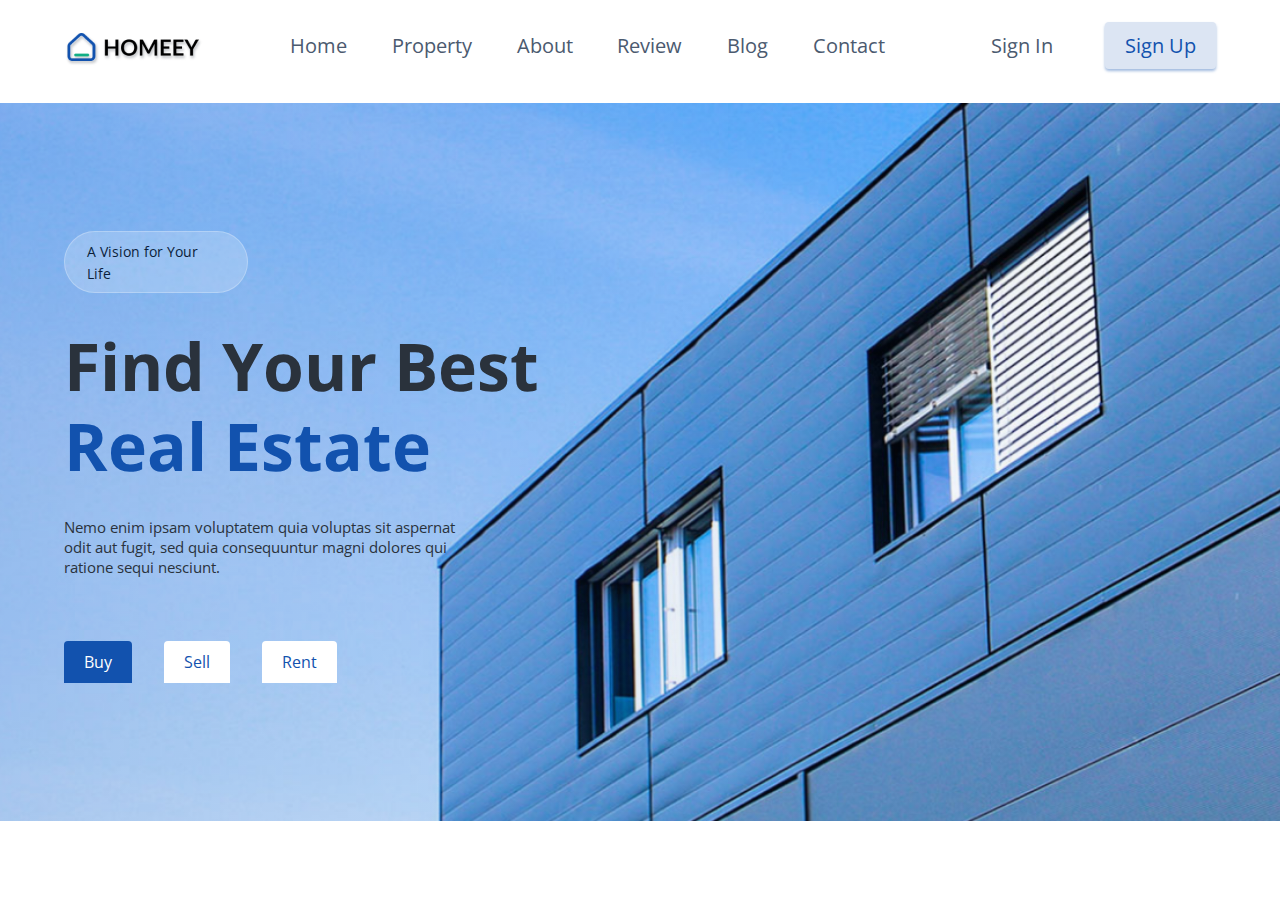
==== index.html @ aa5e8a7c "nwe" ====
<!DOCTYPE html>
<html lang="en">

<head>
    <meta charset="UTF-8" />
    <meta http-equiv="X-UA-Compatible" content="IE=edge" />
    <meta name="viewport" content="width=device-width, initial-scale=1.0" />
    <link rel="stylesheet" href="style.css" />
    <link rel="stylesheet" href="https://cdnjs.cloudflare.com/ajax/libs/font-awesome/6.4.0/css/all.min.css" integrity="sha512-iecdLmaskl7CVkqkXNQ/ZH/XLlvWZOJyj7Yy7tcenmpD1ypASozpmT/E0iPtmFIB46ZmdtAc9eNBvH0H/ZpiBw==" crossorigin="anonymous" referrerpolicy="no-referrer"
    />
    <title>Homeey - Real Estate</title>
</head>

<body>
    <header>
        <nav class="main-nav">
            <div class="logo">
                <img src="/images/Homeey-logo.png" alt="homeey-logo" />
            </div>
            <div class="nav-links">
                <ul>
                    <li>
                        <a href="/">Home</a>
                    </li>
                    <li>
                        <a href="#Property">Property</a>
                    </li>
                    <li>
                        <a href="#About">About</a>
                    </li>
                    <li>
                        <a href="#Review">Review</a>
                    </li>
                    <li>
                        <a href="#Blog">Blog</a>
                    </li>
                    <li>
                        <a href="#Contact">Contact</a>
                    </li>
                </ul>
            </div>

            <div class="auth">
                <div class="signin">
                    <a href="#signin">Sign In</a>
                </div>
                <div class="signup">
                    <a href="#signup">Sign Up</a>
                </div>
            </div>

            <div class="navToggle">
                <i class="fa-solid fa-bars"></i>
            </div>
            <div class="navClose">
                <i class="fa-solid fa-x"></i>
            </div>
        </nav>
    </header>
    <section class="hero">
        <div class="hero-main">
            <div class="hero-content">
                <div class="hero-heading">
                    <span>A Vision for Your Life</span>
                </div>
                <div class="hero-text">
                    <span class="text1">Find Your Best</span><br />
                    <span class="text2">Real Estate</span>
                </div>
                <p class="hero-sub">
                    Nemo enim ipsam voluptatem quia voluptas sit aspernat odit aut fugit, sed quia consequuntur magni dolores qui ratione sequi nesciunt.
                </p>
            </div>
            <div class="Btn">
                <div class="btn1"><a href="">Buy</a></div>
                <div class="btn2"><a href="">Sell</a></div>
                <div class="btn3"><a href="">Rent</a></div>
            </div>

    </section>
</body>

</html>
---- style.css ----
@import url('https://fonts.googleapis.com/css2?family=Open+Sans:ital,wght@0,300;0,400;0,500;0,600;0,700;0,800;1,300;1,400;1,600;1,700;1,800&display=swap');
* {
    padding: 0;
    margin: 0;
    box-sizing: border-box;
}

body {
    font-family: 'Open Sans', sans-serif;
}

header {
    padding: 2rem;
}

.logo {
    display: block;
    cursor: pointer;
}

nav {
    display: flex;
    justify-content: space-around;
}

ul {
    display: flex;
}

ul li {
    list-style: none;
    padding: 0 1.4rem;
}

ul li a {
    text-decoration: none;
    color: #4b5a6f;
    font-size: 20px;
    font-style: normal;
    font-weight: 400;
    line-height: normal;
    position: relative;
    padding-bottom: 10px;
}

ul li a,
ul li a:after {
    transition: all 0.5s;
}

ul li a::after {
    position: absolute;
    bottom: 0;
    left: 0;
    right: 0;
    margin: auto;
    width: 0%;
    content: '.';
    color: transparent;
    background: #1252ae;
    height: 1px;
}

ul li a:hover::after {
    width: 100%;
}

.auth {
    display: flex;
    gap: 2rem;
}

.auth .signin>a,
.signup>a {
    text-decoration: none;
    font-size: 20px;
    font-style: normal;
    font-weight: 400;
    line-height: normal;
    padding: 10px 20px;
}

.auth .signin>a {
    color: #4b5a6f;
}

.auth .signup>a,
.signin>a:hover {
    color: #1252ae;
    border-radius: 4px;
    background: rgba(18, 82, 174, 0.15);
    box-shadow: 0px 2px 3px 0px rgba(18, 82, 174, 0.4);
}

.auth .signup>a:hover,
.signin>a:hover {
    font-weight: 500;
    transition: 0.3s ease-out;
}

.navToggle,
.navClose {
    color: #1252ae;
    font-size: 2rem;
    display: none;
    cursor: pointer;
}

.navClose {
    display: none;
}


/* Responsive Navbar */

@media (max-width: 992px) {
    .nav-links,
    .auth {
        display: none;
    }
    .navToggle {
        display: block;
    }
    header {
        justify-content: space-between;
    }
}


/* hero section  */

.hero {
    background: linear-gradient( 90deg, rgba(18, 82, 174, 0.2) 0%, rgba(18, 82, 174, 0) 100%), url('/images//hero-bg-img.png');
    background-position: center;
    background-size: cover;
    height: 718px;
    position: relative;
    padding: 6rem 4rem;
}

.hero .hero-content {
    width: 50%;
}

.hero-heading {
    border-radius: 50px;
    border: 1px solid rgba(255, 255, 255, 0.25);
    background: rgba(255, 255, 255, 0.2);
    padding: 0.5rem 1.4rem;
    margin: 2rem 0;
    width: 184px;
}

.hero-heading>span {
    color: #0b1e3b;
    text-align: center;
    font-size: 14px;
    font-weight: 400;
}

.hero-text {
    display: block;
    margin: 2rem auto;
}

.hero-text .text1 {
    color: #2a323c;
    text-shadow: 2px 3px 4px 0px rgba(10, 25, 48, 0.28);
    font-size: 66px;
    font-weight: 700;
    line-height: 80px;
}

.hero-text .text2 {
    color: #1252ae;
    text-shadow: 2px 3px 4px 0px rgba(10, 25, 48, 0.28);
    font-size: 66px;
    font-weight: 700;
    line-height: 80px;
}

.hero-content .hero-sub {
    width: 400px;
    color: #2a323c;
    font-size: 15px;
    font-weight: 400;
    margin-bottom: 4rem;
}

.Btn {
    display: flex;
    flex-wrap: wrap;
    gap: 2rem;
    margin: 2rem 0;
}

.Btn .btn1,
.btn2,
.btn3 {
    border: none;
    outline: none;
    border-radius: 4px 4px 0px 0px;
    align-items: center;
    padding: 10px 20px;
}

.Btn a {
    text-decoration: none;
}

.Btn .btn1 {
    background-color: #1252ae;
}

.Btn .btn1 a {
    color: #fff;
}

.Btn .btn2,
.btn3 {
    background-color: #fff;
}

.Btn .btn2 a,
.btn3 a {
    color: #1252ae;
}
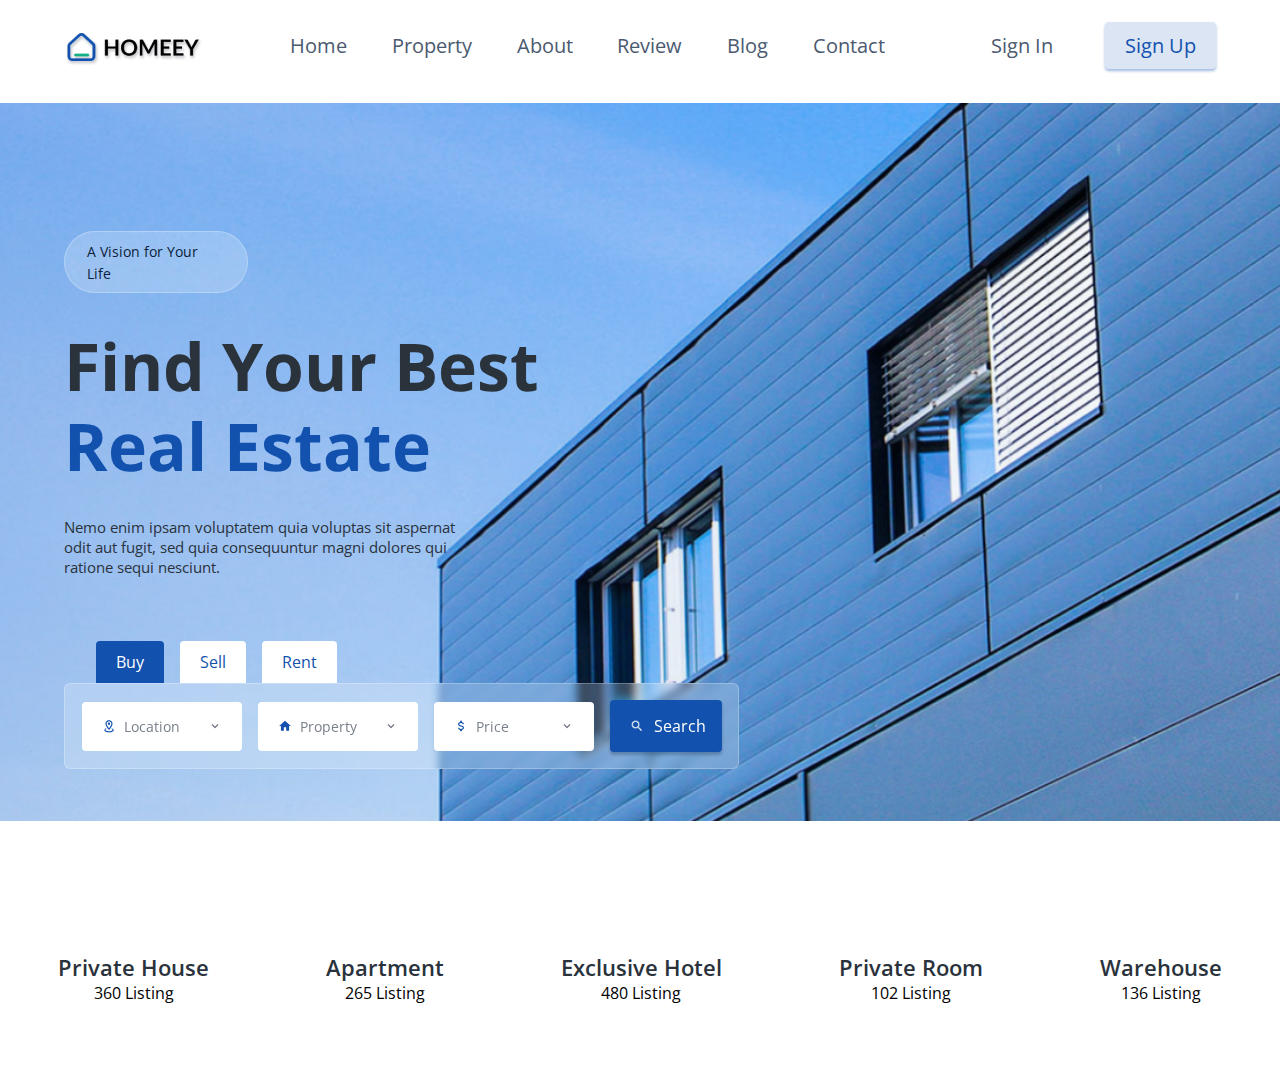
==== commit b81516ed: "prop" ====
--- a/index.html
+++ b/index.html
@@ -76,7 +76,82 @@
                 <div class="btn2"><a href="">Sell</a></div>
                 <div class="btn3"><a href="">Rent</a></div>
             </div>
-
+            <div class="searchDiv">
+                <div class="search-cont">
+                    <div class="cont">
+                        <img src="/icons/map-marker-radius-outline.png" alt="map marker">
+                        <p>Location</p>
+                    </div>
+                    <img src="/icons/chevron-down.png" alt="chevron" id="icn">
+                </div>
+                <div class="search-cont">
+                    <div class="cont">
+                        <img src="/icons/home.svg" alt="home">
+                        <p>Property</p>
+                    </div>
+                    <img src="/icons/chevron-down.png" alt="chevron" id="icn">
+                </div>
+                <div class="search-cont">
+                    <div class="cont">
+                        <img src="/icons/currency-usd.png" alt="currency">
+                        <p>Price</p>
+                    </div>
+                    <img src="/icons/chevron-down.png" alt="chevron" id="icn">
+                </div>
+                <div class="search">
+                    <img src="/icons/magnify.png" alt="search">
+                    <a href="/">Search</a>
+                </div>
+            </div>
+    </section>
+    <section class="property" id="Property">
+        <div class="container">
+            <div class="card">
+                <div class="card-img">
+                    <img src="/images/home 1.png" alt="home">
+                </div>
+                <a href="/">Private House</a>
+                <div>
+                    <span>360 Listing</span>
+                </div>
+            </div>
+            <div class="card">
+                <div class="card-img">
+                    <img src="/images/apartment 1.png" alt="apartment">
+                </div>
+                <a href="/">Apartment</a>
+                <div>
+                    <span>265 Listing</span>
+                </div>
+            </div>
+            <div class="card">
+                <div class="card-img">
+                    <img src="/images/review 1.png" alt="review">
+                </div>
+                <a href="/">Exclusive Hotel</a>
+                <div>
+                    <span>480 Listing</span>
+                </div>
+            </div>
+            <div class="card">
+                <div class="card-img">
+                    <img src="/images/hotel 1.png" alt="home">
+                </div>
+                <a href="/">Private Room</a>
+                <div>
+                    <span>102 Listing</span>
+                </div>
+            </div>
+            <div class="card">
+                <div class="card-img">
+                    <img src="/images/warehouse 1.png" alt="Warehouse">
+                </div>
+                <a href="/">Warehouse</a>
+                <div>
+                    <span>136 Listing</span>
+                </div>
+            </div>
+        </div>
     </section>
 </body>
 
--- a/style.css
+++ b/style.css
@@ -190,8 +190,8 @@
 .Btn {
     display: flex;
     flex-wrap: wrap;
-    gap: 2rem;
-    margin: 2rem 0;
+    gap: 1rem;
+    margin: 2rem 0 0 2rem;
 }
 
 .Btn .btn1,
@@ -224,4 +224,120 @@
 .Btn .btn2 a,
 .btn3 a {
     color: #1252ae;
+}
+
+.Btn .btn2:hover,
+.btn3:hover {
+    background-color: #1252ae;
+    transition: all 0.2s;
+}
+
+.Btn .btn2:hover a,
+.btn3:hover a {
+    color: #fff;
+}
+
+.searchDiv {
+    display: inline-flex;
+    flex-wrap: wrap;
+    gap: 1rem;
+    width: 675px;
+    border-radius: 6px;
+    border: 1px solid rgba(255, 255, 255, 0.25);
+    background: rgba(255, 255, 255, 0.2);
+    backdrop-filter: blur(4px);
+    padding: 1rem;
+    align-items: center;
+    justify-content: center;
+}
+
+.searchDiv .search-cont {
+    display: flex;
+    gap: 10px;
+    width: 160px;
+    border-radius: 4px;
+    background: #fff;
+    padding: 15px 20px;
+    align-items: center;
+    justify-content: space-between;
+}
+
+.searchDiv .search-cont .cont {
+    display: flex;
+    align-items: center;
+    justify-content: center;
+    gap: 8px;
+}
+
+.search-cont img {
+    width: 14px;
+    height: 14px;
+    cursor: pointer;
+}
+
+.searchDiv .search-cont p {
+    color: #7a818c;
+    font-size: 14px;
+    font-weight: 400;
+}
+
+.searchDiv .search {
+    display: flex;
+    align-items: center;
+    width: 112px;
+    border-radius: 4px;
+    background: #1252ae;
+    box-shadow: 0px 3px 3px 0px rgba(9, 23, 44, 0.25);
+    padding: 15px 20px;
+    cursor: pointer;
+    gap: 10px;
+    transition: 0.5s ease-in-out;
+}
+
+.searchDiv .search a {
+    text-decoration: none;
+    color: #fff;
+    text-align: center;
+    font-size: 16px;
+    font-weight: 400;
+}
+
+.searchDiv .search img {
+    width: 14px;
+    height: 14px;
+}
+
+.searchDiv .search a:hover {
+    font-weight: 500;
+}
+
+
+/* property section */
+
+.property {
+    margin: 4rem auto;
+}
+
+.container {
+    display: flex;
+    justify-content: space-around;
+    align-items: center;
+    /* gap: 2rem; */
+}
+
+.container .card {
+    text-align: center;
+}
+
+.container .card .card-img {
+    width: 67px;
+    height: 67px;
+}
+
+.container .card a {
+    text-decoration: none;
+    color: #2a323c;
+    text-align: center;
+    font-size: 22px;
+    font-weight: 600;
 }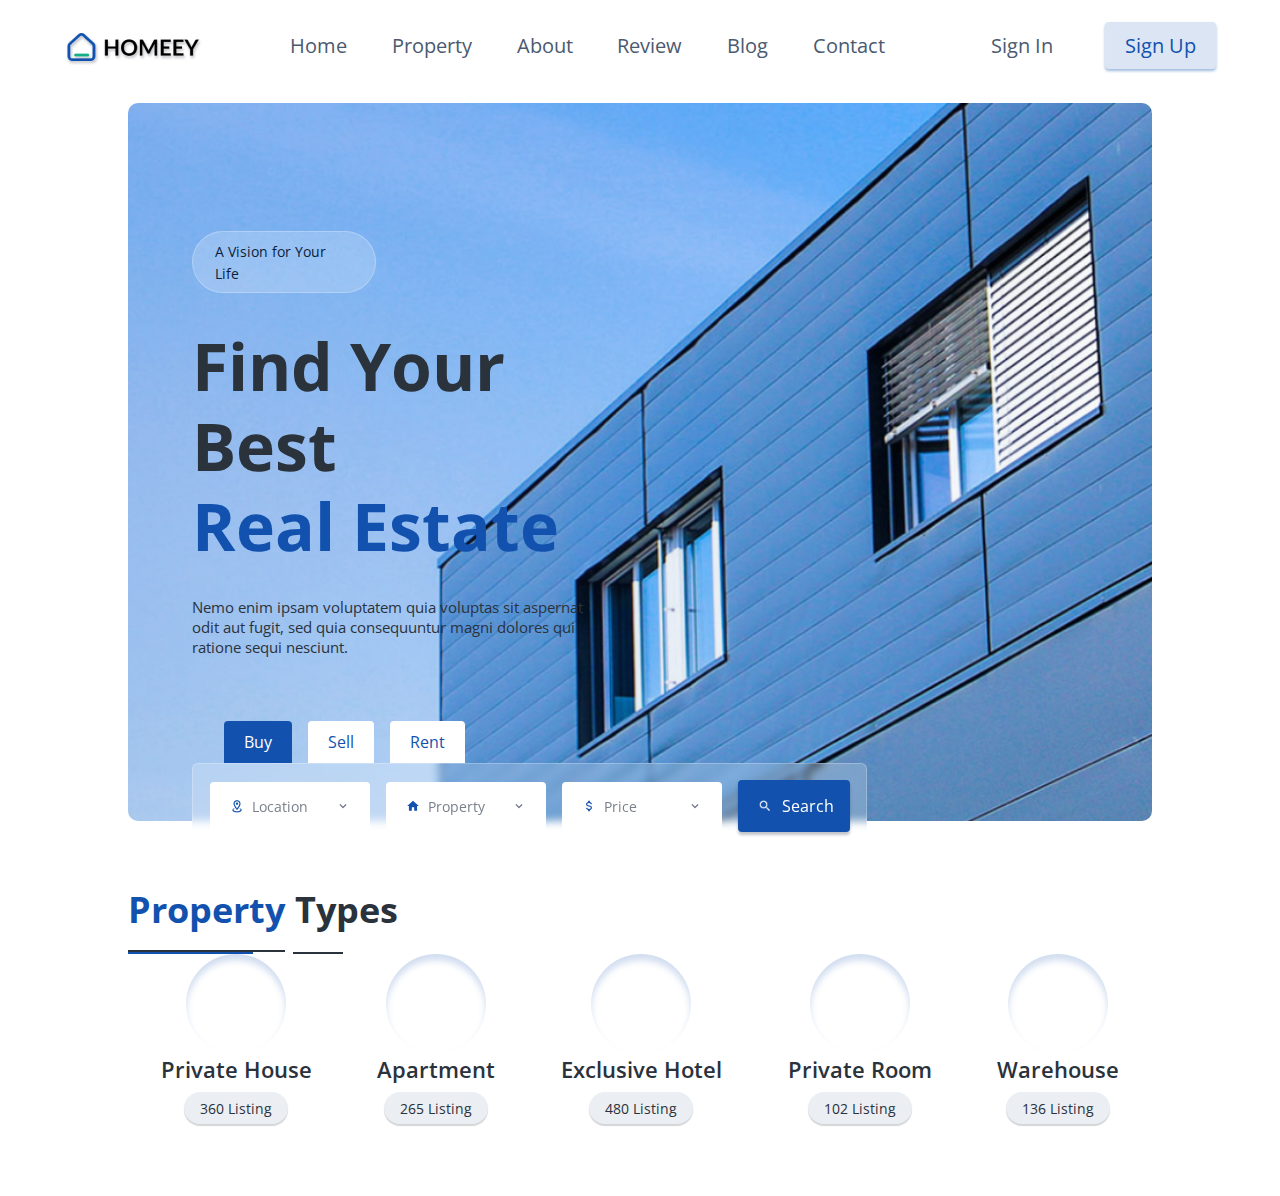
==== commit 30d92ace: "new" ====
--- a/index.html
+++ b/index.html
@@ -105,13 +105,24 @@
             </div>
     </section>
     <section class="property" id="Property">
+        <div class="heading">
+            <div class="heading-text">
+                <h1>Property</h1>
+                <h1>Types</h1>
+            </div>
+            <div class="broken-underline">
+                <span></span>
+                <span></span>
+                <span></span>
+            </div>
+        </div>
         <div class="container">
             <div class="card">
                 <div class="card-img">
                     <img src="/images/home 1.png" alt="home">
                 </div>
                 <a href="/">Private House</a>
-                <div>
+                <div class="listing">
                     <span>360 Listing</span>
                 </div>
             </div>
@@ -120,7 +131,7 @@
                     <img src="/images/apartment 1.png" alt="apartment">
                 </div>
                 <a href="/">Apartment</a>
-                <div>
+                <div class="listing">
                     <span>265 Listing</span>
                 </div>
             </div>
@@ -129,7 +140,7 @@
                     <img src="/images/review 1.png" alt="review">
                 </div>
                 <a href="/">Exclusive Hotel</a>
-                <div>
+                <div class="listing">
                     <span>480 Listing</span>
                 </div>
             </div>
@@ -138,7 +149,7 @@
                     <img src="/images/hotel 1.png" alt="home">
                 </div>
                 <a href="/">Private Room</a>
-                <div>
+                <div class="listing">
                     <span>102 Listing</span>
                 </div>
             </div>
@@ -147,7 +158,7 @@
                     <img src="/images/warehouse 1.png" alt="Warehouse">
                 </div>
                 <a href="/">Warehouse</a>
-                <div>
+                <div class="listing">
                     <span>136 Listing</span>
                 </div>
             </div>
--- a/style.css
+++ b/style.css
@@ -136,6 +136,8 @@
     height: 718px;
     position: relative;
     padding: 6rem 4rem;
+    margin: 0 8rem;
+    border-radius: 10px;
 }
 
 .hero .hero-content {
@@ -315,14 +317,56 @@
 /* property section */
 
 .property {
-    margin: 4rem auto;
+    margin: 4rem 8rem;
+}
+
+.heading {
+    display: block;
+}
+
+.heading .heading-text {
+    display: flex;
+}
+
+.heading .heading-text h1 {
+    display: flex;
+    text-align: start;
+    padding-bottom: 1rem;
+    font-size: 36px;
+    font-weight: 700;
+}
+
+.heading .heading-text h1:first-child {
+    color: #1252ae;
+    border-bottom: 2px solid #2a323c;
+}
+
+.heading .heading-text h1:last-child {
+    color: #2a323c;
+    padding-left: 10px;
+}
+
+.broken-underline {
+    display: flex;
+    width: 250px;
+    gap: 20px;
+}
+
+.broken-underline span:first-child {
+    width: 50%;
+    border-bottom: 2px solid #1252ae;
+}
+
+.broken-underline span:last-child {
+    width: 20%;
+    border-bottom: 2px solid #2a323c;
 }
 
 .container {
     display: flex;
     justify-content: space-around;
     align-items: center;
-    /* gap: 2rem; */
+    text-align: center;
 }
 
 .container .card {
@@ -330,6 +374,17 @@
 }
 
 .container .card .card-img {
+    width: 100px;
+    height: 100px;
+    fill: linear-gradient( 141deg, rgba(18, 82, 174, 0.3) 0%, rgba(18, 82, 174, 0) 100%);
+    box-shadow: 0px 6px 7px 0px rgba(18, 82, 174, 0.2) inset;
+    border-radius: 50%;
+    margin: 0 auto;
+    position: relative;
+}
+
+.container .card .card-img img {
+    position: absolute;
     width: 67px;
     height: 67px;
 }
@@ -340,4 +395,20 @@
     text-align: center;
     font-size: 22px;
     font-weight: 600;
+}
+
+.container .card .listing {
+    border-radius: 50px;
+    background: #ebeef2;
+    box-shadow: 0px 2px 1px 0px rgba(36, 45, 60, 0.2);
+    padding: 5px;
+    width: 104px;
+    margin: 0.5rem auto;
+}
+
+.container .card .listing span {
+    color: #2a323c;
+    text-align: center;
+    font-size: 14px;
+    font-weight: 400;
 }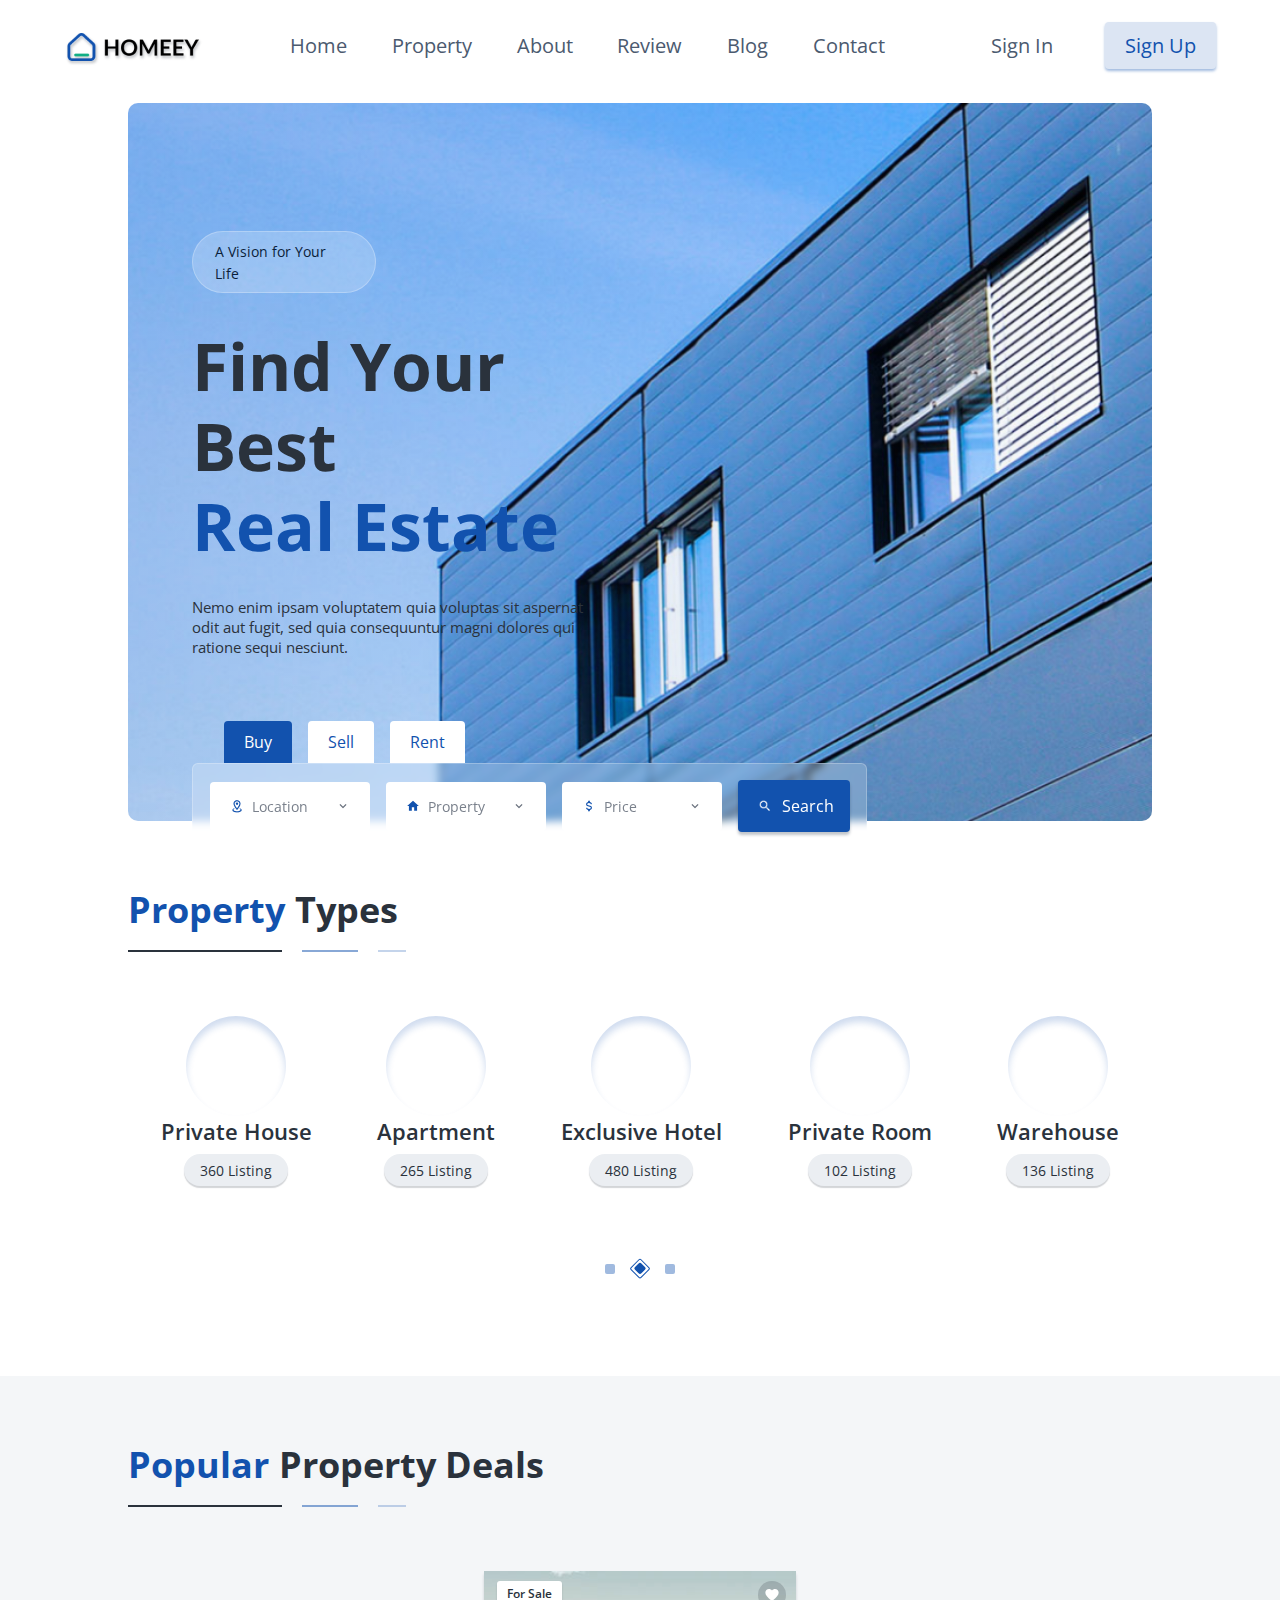
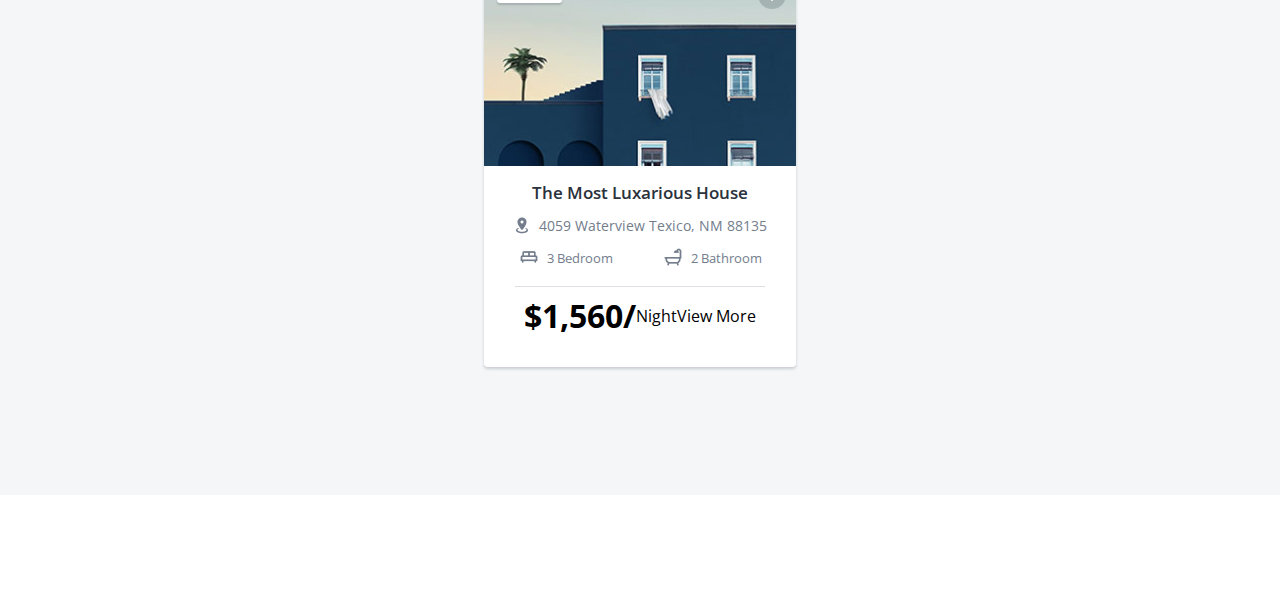
==== commit 9d12dad8: "new commit" ====
--- a/index.html
+++ b/index.html
@@ -57,6 +57,7 @@
             </div>
         </nav>
     </header>
+    <!-- hero section starts here -->
     <section class="hero">
         <div class="hero-main">
             <div class="hero-content">
@@ -104,65 +105,137 @@
                 </div>
             </div>
     </section>
+    <!-- property section starts here -->
     <section class="property" id="Property">
-        <div class="heading">
-            <div class="heading-text">
-                <h1>Property</h1>
-                <h1>Types</h1>
-            </div>
-            <div class="broken-underline">
-                <span></span>
-                <span></span>
-                <span></span>
+        <div class="property_types">
+            <div class="heading">
+                <div class="heading-text">
+                    <h1>Property</h1>
+                    <h1>Types</h1>
+                </div>
+                <div class="broken-underline">
+                    <span></span>
+                    <span></span>
+                    <span></span>
+                </div>
+            </div>
+            <div class="container">
+                <div class="card">
+                    <div class="card-img">
+                        <img src="/images/home 1.png" alt="home">
+                    </div>
+                    <a href="/">Private House</a>
+                    <div class="listing">
+                        <span>360 Listing</span>
+                    </div>
+                </div>
+                <div class="card">
+                    <div class="card-img">
+                        <img src="/images/apartment 1.png" alt="apartment">
+                    </div>
+                    <a href="/">Apartment</a>
+                    <div class="listing">
+                        <span>265 Listing</span>
+                    </div>
+                </div>
+                <div class="card">
+                    <div class="card-img">
+                        <img src="/images/review 1.png" alt="review">
+                    </div>
+                    <a href="/">Exclusive Hotel</a>
+                    <div class="listing">
+                        <span>480 Listing</span>
+                    </div>
+                </div>
+                <div class="card">
+                    <div class="card-img">
+                        <img src="/images/hotel 1.png" alt="home">
+                    </div>
+                    <a href="/">Private Room</a>
+                    <div class="listing">
+                        <span>102 Listing</span>
+                    </div>
+                </div>
+                <div class="card">
+                    <div class="card-img">
+                        <img src="/images/warehouse 1.png" alt="Warehouse">
+                    </div>
+                    <a href="/">Warehouse</a>
+                    <div class="listing">
+                        <span>136 Listing</span>
+                    </div>
+                </div>
+
+            </div>
+            <div class="centered">
+                <svg xmlns="http://www.w3.org/2000/svg" width="70" height="22" viewBox="0 0 70 22" fill="none">
+                    <rect y="6" width="10" height="10" rx="2" fill="#1252AE" fill-opacity="0.4"/>
+                    <rect x="35" y="0.707107" width="14" height="14" rx="1.5" transform="rotate(45 35 0.707107)" stroke="#1252AE"/>
+                    <rect x="35" y="4" width="9" height="9" rx="2" transform="rotate(45 35 4)" fill="#1252AE"/>
+                    <rect x="60" y="6" width="10" height="10" rx="2" fill="#1252AE" fill-opacity="0.4"/>  
+                </svg>
             </div>
         </div>
-        <div class="container">
-            <div class="card">
-                <div class="card-img">
-                    <img src="/images/home 1.png" alt="home">
-                </div>
-                <a href="/">Private House</a>
-                <div class="listing">
-                    <span>360 Listing</span>
-                </div>
-            </div>
-            <div class="card">
-                <div class="card-img">
-                    <img src="/images/apartment 1.png" alt="apartment">
-                </div>
-                <a href="/">Apartment</a>
-                <div class="listing">
-                    <span>265 Listing</span>
-                </div>
-            </div>
-            <div class="card">
-                <div class="card-img">
-                    <img src="/images/review 1.png" alt="review">
-                </div>
-                <a href="/">Exclusive Hotel</a>
-                <div class="listing">
-                    <span>480 Listing</span>
-                </div>
-            </div>
-            <div class="card">
-                <div class="card-img">
-                    <img src="/images/hotel 1.png" alt="home">
-                </div>
-                <a href="/">Private Room</a>
-                <div class="listing">
-                    <span>102 Listing</span>
-                </div>
-            </div>
-            <div class="card">
-                <div class="card-img">
-                    <img src="/images/warehouse 1.png" alt="Warehouse">
-                </div>
-                <a href="/">Warehouse</a>
-                <div class="listing">
-                    <span>136 Listing</span>
-                </div>
+
+        <div class="property_deals">
+            <div class="heading">
+                <div class="heading-text">
+                    <h1>Popular</h1>
+                    <h1>Property Deals</h1>
+                </div>
+                <div class="broken-underline">
+                    <span></span>
+                    <span></span>
+                    <span></span>
+                </div>
+            </div>
+            <div class="container">
+                <div class="card" id="card">
+                    <div class="bgimg">
+                        <img src="/images/p-img-1.png" alt="">
+                        <div class="text">
+                            <span>For Sale</span>
+                        </div>
+                        <div class="loveEmg">
+                            <img src="/icons/heart.svg" alt="">
+                        </div>
+                    </div>
+                    <div class="card_content">
+                        <h1>The Most Luxarious House</h1>
+                        <div class="cont1">
+                            <img src="/icons/map-marker-radius.png" alt="">
+                            <div>
+                                <span>4059 Waterview Texico, NM 88135</span>
+                            </div>
+                        </div>
+                        <div class="cont2">
+                            <img src="/icons/bed-king-outline.png" alt="">
+                            <div>
+                                <span>3 Bedroom</span>
+                            </div>
+                        </div>
+                        <div class="cont3">
+                            <img src="/icons/shower.png" alt="">
+                            <div>
+                                <span>2 Bathroom</span>
+                            </div>
+                        </div>
+                    </div>
+                    <hr class="line">
+                    <div class="card_footer">
+                        <div class="foot_cont">
+                            <h1>$1,560/</h1>
+                            <span>Night</span>
+                        </div>
+                        <div><span>View More</span></div>
+                    </div>
+                </div>
+            </div>
+            <div class="Btn">
+
             </div>
         </div>
+
     </section>
 </body>
 
--- a/style.css
+++ b/style.css
@@ -316,7 +316,7 @@
 
 /* property section */
 
-.property {
+.property_types {
     margin: 4rem 8rem;
 }
 
@@ -338,28 +338,32 @@
 
 .heading .heading-text h1:first-child {
     color: #1252ae;
+}
+
+.heading .heading-text h1:last-child {
+    color: #2a323c;
+    padding-left: 10px;
+}
+
+.broken-underline {
+    display: flex;
+    width: 280px;
+    gap: 20px;
+}
+
+.broken-underline span:first-child {
+    width: 55%;
     border-bottom: 2px solid #2a323c;
 }
 
-.heading .heading-text h1:last-child {
-    color: #2a323c;
-    padding-left: 10px;
-}
-
-.broken-underline {
-    display: flex;
-    width: 250px;
-    gap: 20px;
-}
-
-.broken-underline span:first-child {
-    width: 50%;
-    border-bottom: 2px solid #1252ae;
+.broken-underline span:nth-child(2) {
+    width: 20%;
+    border-bottom: 2px solid rgba(18, 82, 174, 0.5);
 }
 
 .broken-underline span:last-child {
-    width: 20%;
-    border-bottom: 2px solid #2a323c;
+    width: 10%;
+    border-bottom: 2px solid rgba(18, 82, 174, 0.25);
 }
 
 .container {
@@ -367,6 +371,7 @@
     justify-content: space-around;
     align-items: center;
     text-align: center;
+    margin: 4rem auto;
 }
 
 .container .card {
@@ -411,4 +416,133 @@
     text-align: center;
     font-size: 14px;
     font-weight: 400;
+}
+
+.centered {
+    display: flex;
+    justify-content: center;
+}
+
+.property_deals {
+    margin: 6rem 0;
+    background-color: #f4f6f8;
+    width: 100%;
+    height: auto;
+    padding: 4rem 8rem;
+}
+
+.container #card {
+    width: 312px;
+    height: 396px;
+    border-radius: 4px;
+    background: #fff;
+    box-shadow: 0px 2px 3px 0px rgba(36, 45, 60, 0.2);
+}
+
+.bgimg {
+    position: relative;
+}
+
+.bgimg .text {
+    position: absolute;
+    top: 10px;
+    left: 13px;
+    border-radius: 3px;
+    background: #fff;
+    box-shadow: 0px 2px 2px 0px rgba(42, 50, 60, 0.2);
+    width: 65px;
+}
+
+.bgimg .text span {
+    color: #2a323c;
+    text-align: center;
+    font-size: 12px;
+    font-weight: 600;
+    padding: 8px;
+}
+
+.bgimg .loveEmg {
+    position: absolute;
+    top: 10px;
+    right: 10px;
+    border-radius: 50px;
+    background: rgba(42, 50, 60, 0.2);
+    width: 28px;
+    height: 28px;
+    text-align: center;
+}
+
+.bgimg .loveEmg img {
+    width: 16px;
+    height: 16px;
+    margin: 6px;
+}
+
+.card_content {
+    display: flex;
+    flex-wrap: wrap;
+    justify-content: center;
+    align-items: center;
+    text-align: center;
+}
+
+.card_content h1 {
+    color: #2a323c;
+    font-size: 17px;
+    font-weight: 600;
+    padding: 10px;
+}
+
+.card_content .cont1,
+.cont2,
+.cont3 {
+    display: flex;
+    align-items: center;
+    text-align: center;
+    gap: 8px;
+    margin-bottom: 10px;
+}
+
+.card_content .cont1 div span {
+    color: #737d8c;
+    font-size: 14px;
+    font-style: normal;
+    font-weight: 400;
+    line-height: normal;
+}
+
+.card_content .cont2 div span,
+.cont3 div span {
+    color: #737d8c;
+    font-size: 13px;
+    font-weight: 400;
+}
+
+.card_content .cont2 {
+    margin-right: 50px;
+}
+
+hr {
+    width: 80%;
+    margin: 8px auto;
+}
+
+hr.line {
+    background-color: #dde0e5;
+    height: 0.4px;
+    border: 0 none;
+}
+
+.card .card_footer {
+    display: flex;
+    flex-wrap: wrap;
+    justify-content: center;
+    align-items: center;
+}
+
+.card .card_footer .foot_cont {
+    display: flex;
+    justify-content: center;
+    align-items: center;
+    text-align: center;
 }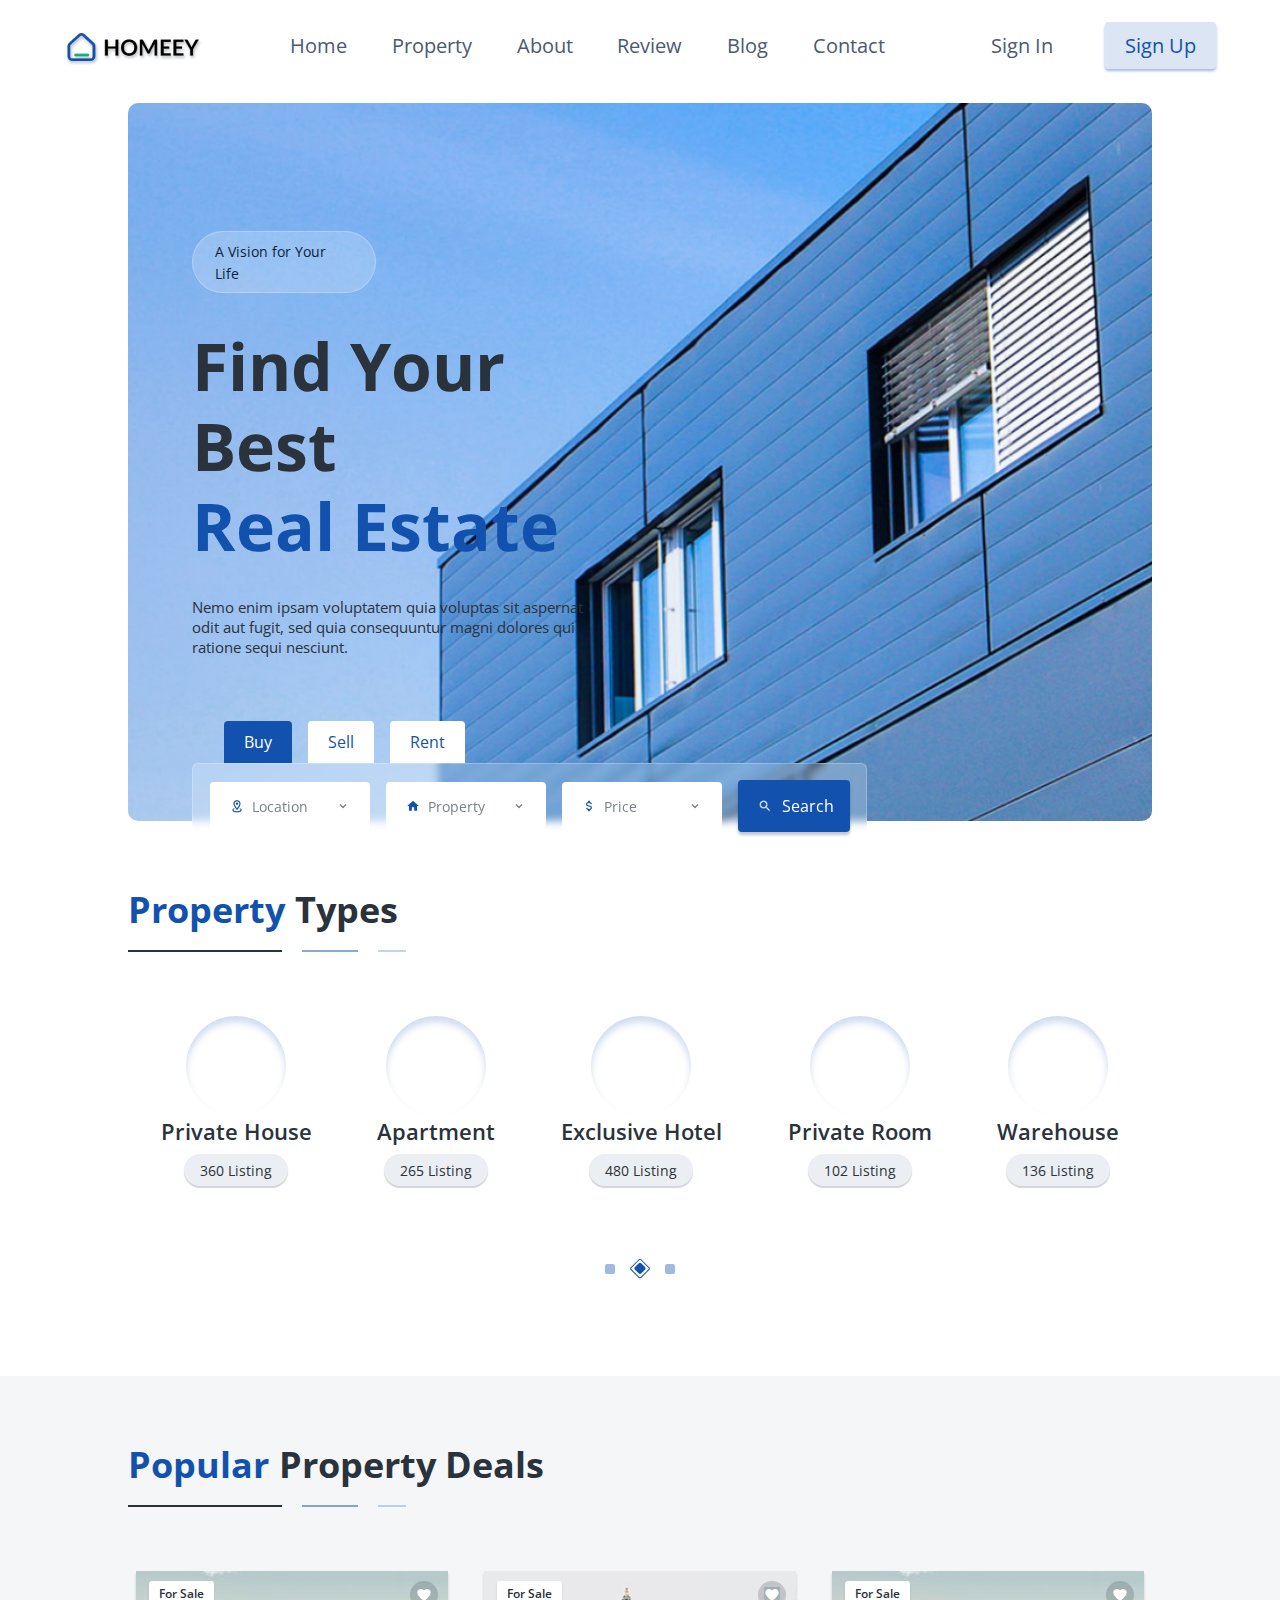
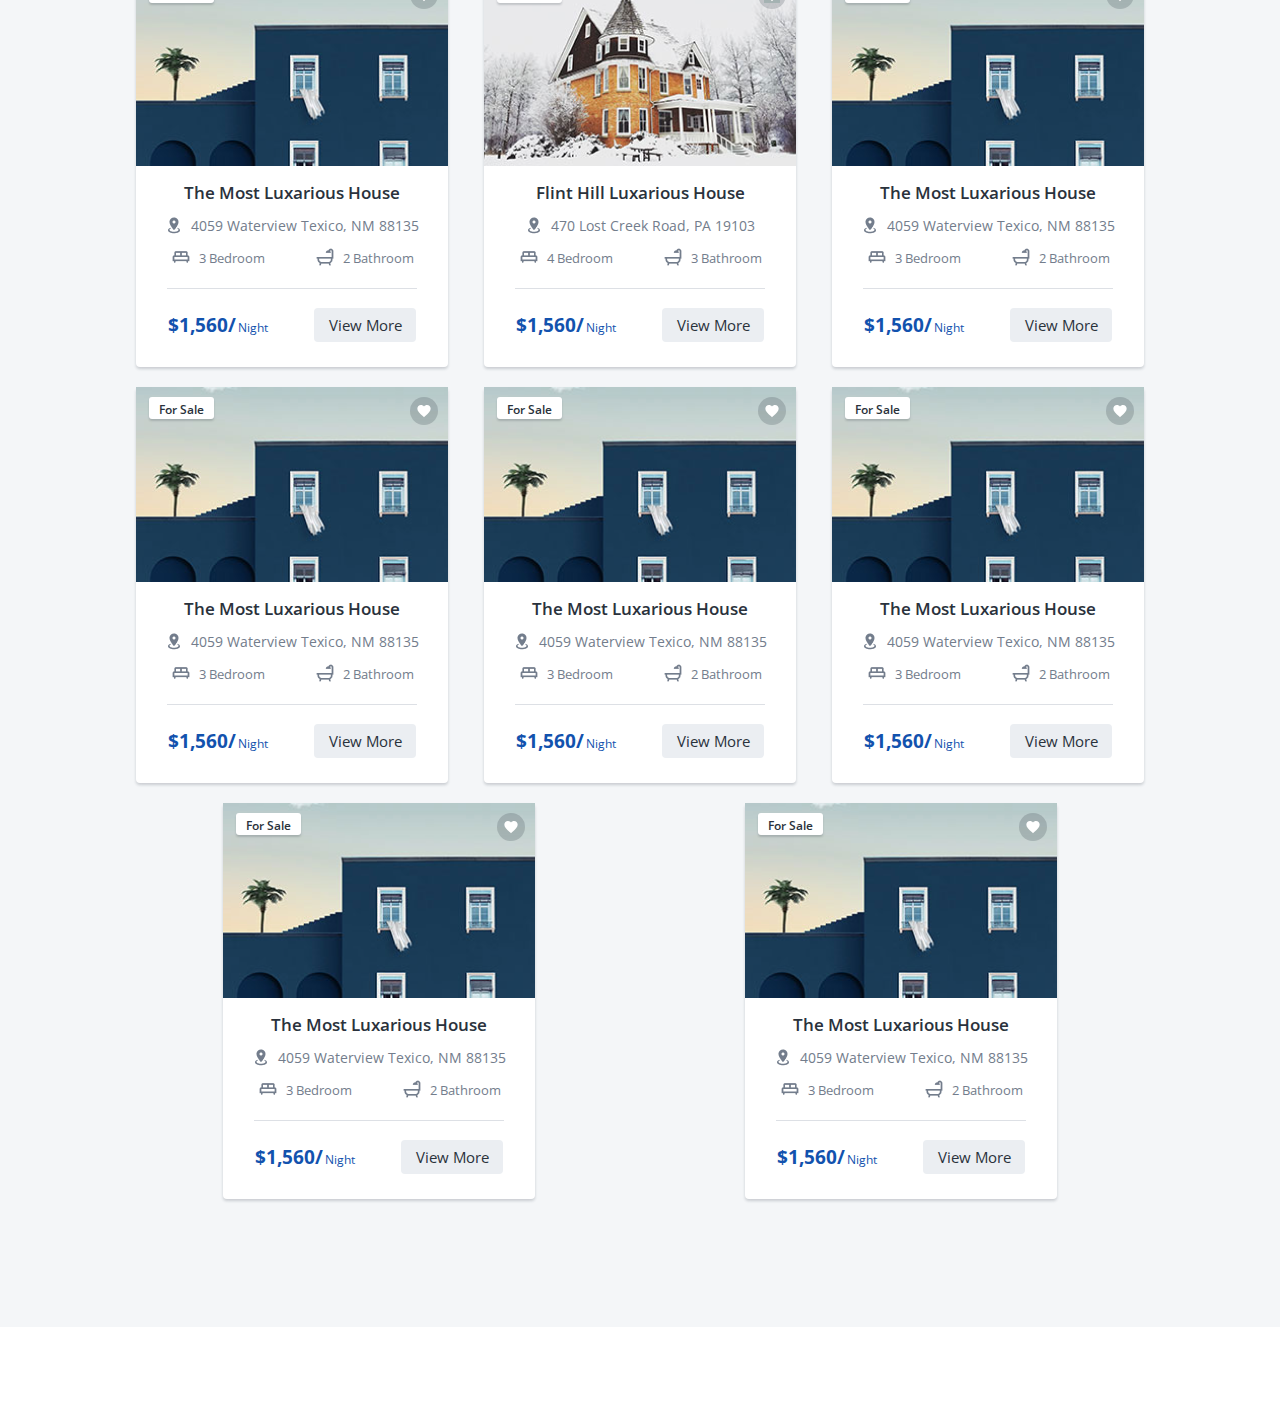
==== commit 3c947b18: "card commit" ====
--- a/index.html
+++ b/index.html
@@ -189,50 +189,327 @@
                     <span></span>
                 </div>
             </div>
-            <div class="container">
-                <div class="card" id="card">
-                    <div class="bgimg">
-                        <img src="/images/p-img-1.png" alt="">
-                        <div class="text">
-                            <span>For Sale</span>
-                        </div>
-                        <div class="loveEmg">
-                            <img src="/icons/heart.svg" alt="">
-                        </div>
-                    </div>
-                    <div class="card_content">
-                        <h1>The Most Luxarious House</h1>
-                        <div class="cont1">
-                            <img src="/icons/map-marker-radius.png" alt="">
-                            <div>
-                                <span>4059 Waterview Texico, NM 88135</span>
-                            </div>
-                        </div>
-                        <div class="cont2">
-                            <img src="/icons/bed-king-outline.png" alt="">
-                            <div>
-                                <span>3 Bedroom</span>
-                            </div>
-                        </div>
-                        <div class="cont3">
-                            <img src="/icons/shower.png" alt="">
-                            <div>
-                                <span>2 Bathroom</span>
-                            </div>
-                        </div>
-                    </div>
-                    <hr class="line">
-                    <div class="card_footer">
-                        <div class="foot_cont">
-                            <h1>$1,560/</h1>
-                            <span>Night</span>
-                        </div>
-                        <div><span>View More</span></div>
-                    </div>
-                </div>
-            </div>
-            <div class="Btn">
-
+            <div class="container" id="container">
+                <div class="card" id="card">
+                    <div class="bgimg">
+                        <img src="/images/p-img-1.png" alt="">
+                        <div class="text">
+                            <span>For Sale</span>
+                        </div>
+                        <div class="loveEmg">
+                            <img src="/icons/heart.svg" alt="">
+                        </div>
+                    </div>
+                    <div class="card_content">
+                        <h1>The Most Luxarious House</h1>
+                        <div class="cont1">
+                            <img src="/icons/map-marker-radius.png" alt="">
+                            <div>
+                                <span>4059 Waterview Texico, NM 88135</span>
+                            </div>
+                        </div>
+                        <div class="cont2">
+                            <img src="/icons/bed-king-outline.png" alt="">
+                            <div>
+                                <span>3 Bedroom</span>
+                            </div>
+                        </div>
+                        <div class="cont3">
+                            <img src="/icons/shower.png" alt="">
+                            <div>
+                                <span>2 Bathroom</span>
+                            </div>
+                        </div>
+                    </div>
+                    <hr class="line">
+                    <div class="card_footer">
+                        <div class="foot_cont">
+                            <h1>$1,560/</h1>
+                            <span>Night</span>
+                        </div>
+                        <div class="button"><span>View More</span></div>
+                    </div>
+                </div>
+                <div class="card" id="card">
+                    <div class="bgimg">
+                        <img src="/images/p-img-2 1.png" alt="">
+                        <div class="text">
+                            <span>For Sale</span>
+                        </div>
+                        <div class="loveEmg">
+                            <img src="/icons/heart.svg" alt="">
+                        </div>
+                    </div>
+                    <div class="card_content">
+                        <h1>Flint Hill Luxarious House</h1>
+                        <div class="cont1">
+                            <img src="/icons/map-marker-radius.png" alt="">
+                            <div>
+                                <span>470 Lost Creek Road, PA 19103</span>
+                            </div>
+                        </div>
+                        <div class="cont2">
+                            <img src="/icons/bed-king-outline.png" alt="">
+                            <div>
+                                <span>4 Bedroom</span>
+                            </div>
+                        </div>
+                        <div class="cont3">
+                            <img src="/icons/shower.png" alt="">
+                            <div>
+                                <span>3 Bathroom</span>
+                            </div>
+                        </div>
+                    </div>
+                    <hr class="line">
+                    <div class="card_footer">
+                        <div class="foot_cont">
+                            <h1>$1,560/</h1>
+                            <span>Night</span>
+                        </div>
+                        <div class="button"><span>View More</span></div>
+                    </div>
+                </div>
+                <div class="card" id="card">
+                    <div class="bgimg">
+                        <img src="/images/p-img-1.png" alt="">
+                        <div class="text">
+                            <span>For Sale</span>
+                        </div>
+                        <div class="loveEmg">
+                            <img src="/icons/heart.svg" alt="">
+                        </div>
+                    </div>
+                    <div class="card_content">
+                        <h1>The Most Luxarious House</h1>
+                        <div class="cont1">
+                            <img src="/icons/map-marker-radius.png" alt="">
+                            <div>
+                                <span>4059 Waterview Texico, NM 88135</span>
+                            </div>
+                        </div>
+                        <div class="cont2">
+                            <img src="/icons/bed-king-outline.png" alt="">
+                            <div>
+                                <span>3 Bedroom</span>
+                            </div>
+                        </div>
+                        <div class="cont3">
+                            <img src="/icons/shower.png" alt="">
+                            <div>
+                                <span>2 Bathroom</span>
+                            </div>
+                        </div>
+                    </div>
+                    <hr class="line">
+                    <div class="card_footer">
+                        <div class="foot_cont">
+                            <h1>$1,560/</h1>
+                            <span>Night</span>
+                        </div>
+                        <div class="button"><span>View More</span></div>
+                    </div>
+                </div>
+                <div class="card" id="card">
+                    <div class="bgimg">
+                        <img src="/images/p-img-1.png" alt="">
+                        <div class="text">
+                            <span>For Sale</span>
+                        </div>
+                        <div class="loveEmg">
+                            <img src="/icons/heart.svg" alt="">
+                        </div>
+                    </div>
+                    <div class="card_content">
+                        <h1>The Most Luxarious House</h1>
+                        <div class="cont1">
+                            <img src="/icons/map-marker-radius.png" alt="">
+                            <div>
+                                <span>4059 Waterview Texico, NM 88135</span>
+                            </div>
+                        </div>
+                        <div class="cont2">
+                            <img src="/icons/bed-king-outline.png" alt="">
+                            <div>
+                                <span>3 Bedroom</span>
+                            </div>
+                        </div>
+                        <div class="cont3">
+                            <img src="/icons/shower.png" alt="">
+                            <div>
+                                <span>2 Bathroom</span>
+                            </div>
+                        </div>
+                    </div>
+                    <hr class="line">
+                    <div class="card_footer">
+                        <div class="foot_cont">
+                            <h1>$1,560/</h1>
+                            <span>Night</span>
+                        </div>
+                        <div class="button"><span>View More</span></div>
+                    </div>
+                </div>
+                <div class="card" id="card">
+                    <div class="bgimg">
+                        <img src="/images/p-img-1.png" alt="">
+                        <div class="text">
+                            <span>For Sale</span>
+                        </div>
+                        <div class="loveEmg">
+                            <img src="/icons/heart.svg" alt="">
+                        </div>
+                    </div>
+                    <div class="card_content">
+                        <h1>The Most Luxarious House</h1>
+                        <div class="cont1">
+                            <img src="/icons/map-marker-radius.png" alt="">
+                            <div>
+                                <span>4059 Waterview Texico, NM 88135</span>
+                            </div>
+                        </div>
+                        <div class="cont2">
+                            <img src="/icons/bed-king-outline.png" alt="">
+                            <div>
+                                <span>3 Bedroom</span>
+                            </div>
+                        </div>
+                        <div class="cont3">
+                            <img src="/icons/shower.png" alt="">
+                            <div>
+                                <span>2 Bathroom</span>
+                            </div>
+                        </div>
+                    </div>
+                    <hr class="line">
+                    <div class="card_footer">
+                        <div class="foot_cont">
+                            <h1>$1,560/</h1>
+                            <span>Night</span>
+                        </div>
+                        <div class="button"><span>View More</span></div>
+                    </div>
+                </div>
+                <div class="card" id="card">
+                    <div class="bgimg">
+                        <img src="/images/p-img-1.png" alt="">
+                        <div class="text">
+                            <span>For Sale</span>
+                        </div>
+                        <div class="loveEmg">
+                            <img src="/icons/heart.svg" alt="">
+                        </div>
+                    </div>
+                    <div class="card_content">
+                        <h1>The Most Luxarious House</h1>
+                        <div class="cont1">
+                            <img src="/icons/map-marker-radius.png" alt="">
+                            <div>
+                                <span>4059 Waterview Texico, NM 88135</span>
+                            </div>
+                        </div>
+                        <div class="cont2">
+                            <img src="/icons/bed-king-outline.png" alt="">
+                            <div>
+                                <span>3 Bedroom</span>
+                            </div>
+                        </div>
+                        <div class="cont3">
+                            <img src="/icons/shower.png" alt="">
+                            <div>
+                                <span>2 Bathroom</span>
+                            </div>
+                        </div>
+                    </div>
+                    <hr class="line">
+                    <div class="card_footer">
+                        <div class="foot_cont">
+                            <h1>$1,560/</h1>
+                            <span>Night</span>
+                        </div>
+                        <div class="button"><span>View More</span></div>
+                    </div>
+                </div>
+                <div class="card" id="card">
+                    <div class="bgimg">
+                        <img src="/images/p-img-1.png" alt="">
+                        <div class="text">
+                            <span>For Sale</span>
+                        </div>
+                        <div class="loveEmg">
+                            <img src="/icons/heart.svg" alt="">
+                        </div>
+                    </div>
+                    <div class="card_content">
+                        <h1>The Most Luxarious House</h1>
+                        <div class="cont1">
+                            <img src="/icons/map-marker-radius.png" alt="">
+                            <div>
+                                <span>4059 Waterview Texico, NM 88135</span>
+                            </div>
+                        </div>
+                        <div class="cont2">
+                            <img src="/icons/bed-king-outline.png" alt="">
+                            <div>
+                                <span>3 Bedroom</span>
+                            </div>
+                        </div>
+                        <div class="cont3">
+                            <img src="/icons/shower.png" alt="">
+                            <div>
+                                <span>2 Bathroom</span>
+                            </div>
+                        </div>
+                    </div>
+                    <hr class="line">
+                    <div class="card_footer">
+                        <div class="foot_cont">
+                            <h1>$1,560/</h1>
+                            <span>Night</span>
+                        </div>
+                        <div class="button"><span>View More</span></div>
+                    </div>
+                </div>
+                <div class="card" id="card">
+                    <div class="bgimg">
+                        <img src="/images/p-img-1.png" alt="">
+                        <div class="text">
+                            <span>For Sale</span>
+                        </div>
+                        <div class="loveEmg">
+                            <img src="/icons/heart.svg" alt="">
+                        </div>
+                    </div>
+                    <div class="card_content">
+                        <h1>The Most Luxarious House</h1>
+                        <div class="cont1">
+                            <img src="/icons/map-marker-radius.png" alt="">
+                            <div>
+                                <span>4059 Waterview Texico, NM 88135</span>
+                            </div>
+                        </div>
+                        <div class="cont2">
+                            <img src="/icons/bed-king-outline.png" alt="">
+                            <div>
+                                <span>3 Bedroom</span>
+                            </div>
+                        </div>
+                        <div class="cont3">
+                            <img src="/icons/shower.png" alt="">
+                            <div>
+                                <span>2 Bathroom</span>
+                            </div>
+                        </div>
+                    </div>
+                    <hr class="line">
+                    <div class="card_footer">
+                        <div class="foot_cont">
+                            <h1>$1,560/</h1>
+                            <span>Night</span>
+                        </div>
+                        <div class="button"><span>View More</span></div>
+                    </div>
+                </div>
             </div>
         </div>
 
--- a/style.css
+++ b/style.css
@@ -431,6 +431,12 @@
     padding: 4rem 8rem;
 }
 
+#container {
+    display: flex;
+    flex-wrap: wrap;
+    gap: 20px;
+}
+
 .container #card {
     width: 312px;
     height: 396px;
@@ -470,6 +476,7 @@
     width: 28px;
     height: 28px;
     text-align: center;
+    cursor: pointer;
 }
 
 .bgimg .loveEmg img {
@@ -524,7 +531,7 @@
 
 hr {
     width: 80%;
-    margin: 8px auto;
+    margin: 10px auto;
 }
 
 hr.line {
@@ -536,13 +543,48 @@
 .card .card_footer {
     display: flex;
     flex-wrap: wrap;
+    justify-content: space-between;
+    align-items: center;
+    padding: 10px 2rem;
+}
+
+.card .card_footer .foot_cont {
+    display: flex;
     justify-content: center;
     align-items: center;
-}
-
-.card .card_footer .foot_cont {
-    display: flex;
+    text-align: center;
+    color: #1252ae;
+    font-style: normal;
+    line-height: normal;
+}
+
+.card .card_footer .foot_cont h1 {
+    font-weight: 700;
+    font-size: 19px;
+}
+
+.card .card_footer .foot_cont span {
+    font-weight: 400;
+    font-size: 12px;
+    padding: 5px 0 0 2px;
+}
+
+.button {
+    display: flex;
+    border-radius: 4px;
+    background: #ebeef2;
+    width: 102px;
+    height: 34px;
     justify-content: center;
     align-items: center;
-    text-align: center;
+    cursor: pointer;
+}
+
+.button span {
+    color: #2a323c;
+    font-family: Open Sans;
+    font-size: 15px;
+    font-style: normal;
+    font-weight: 400;
+    line-height: normal;
 }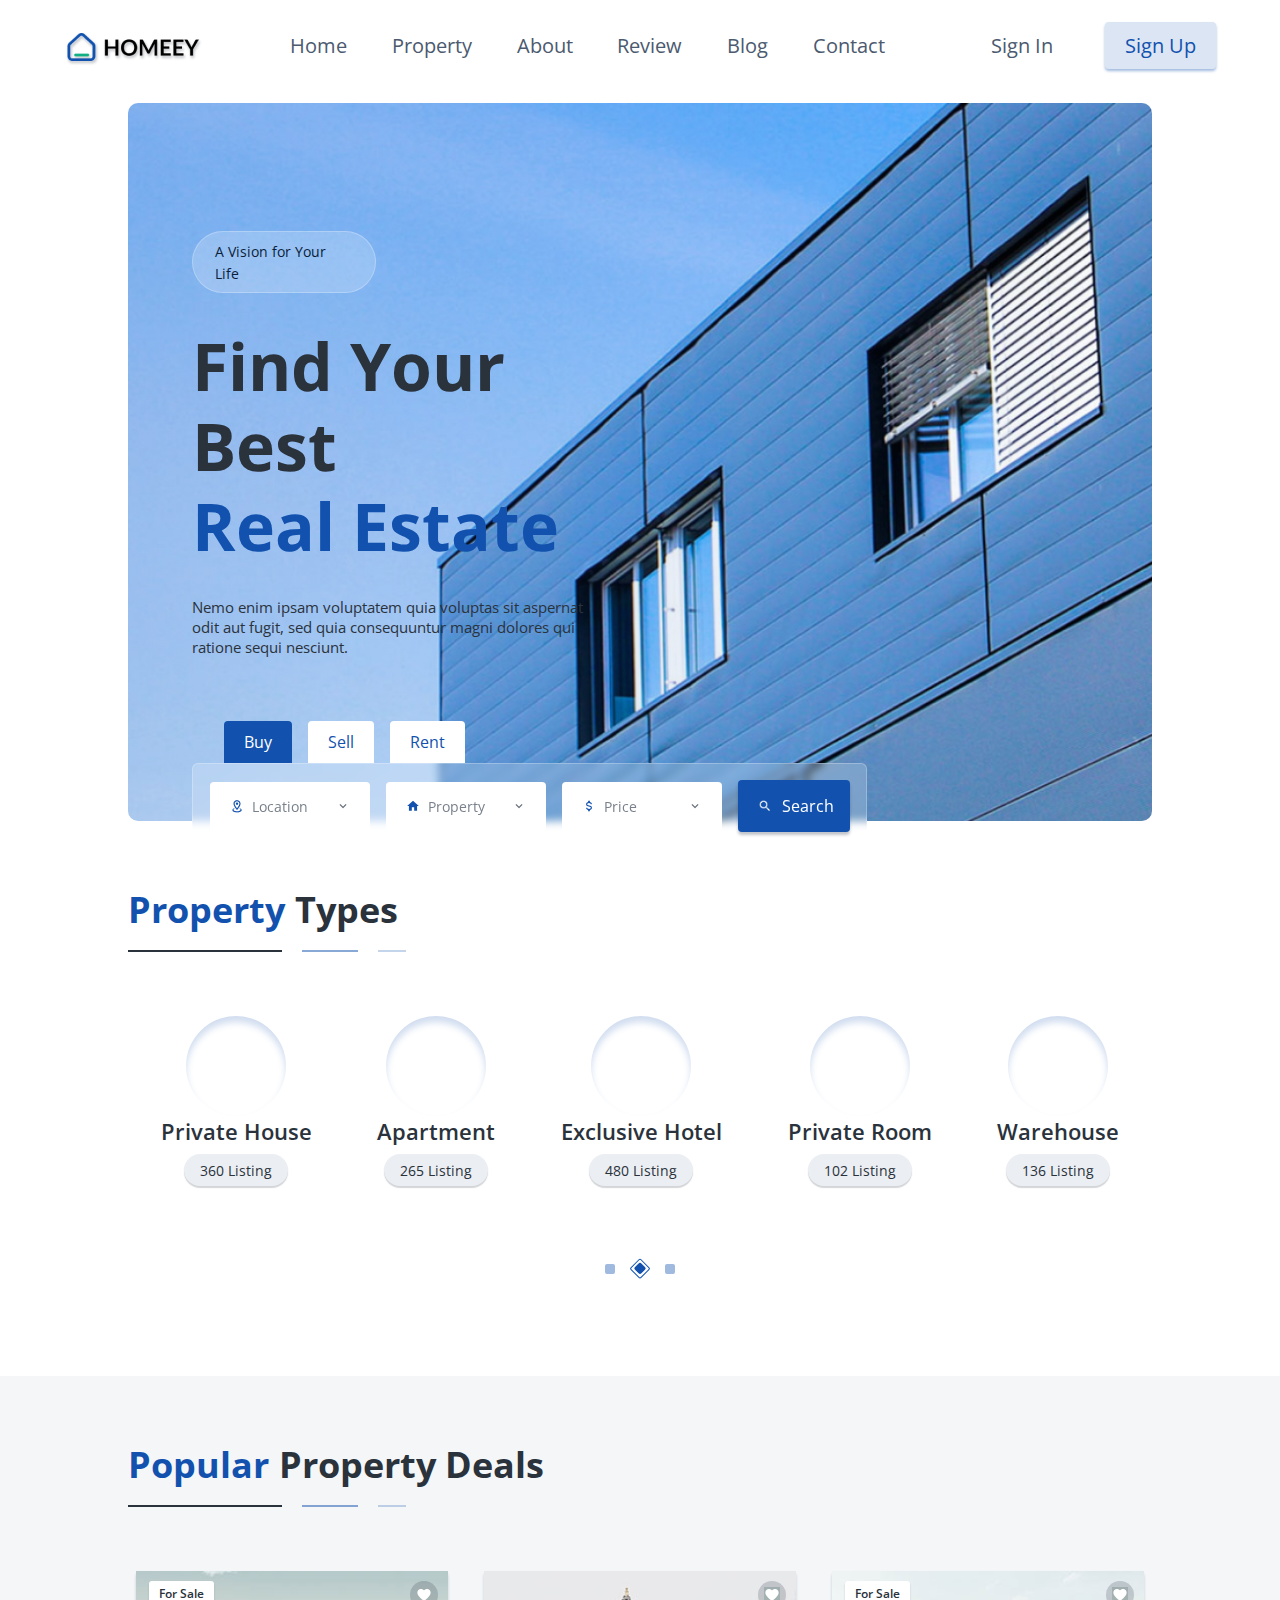
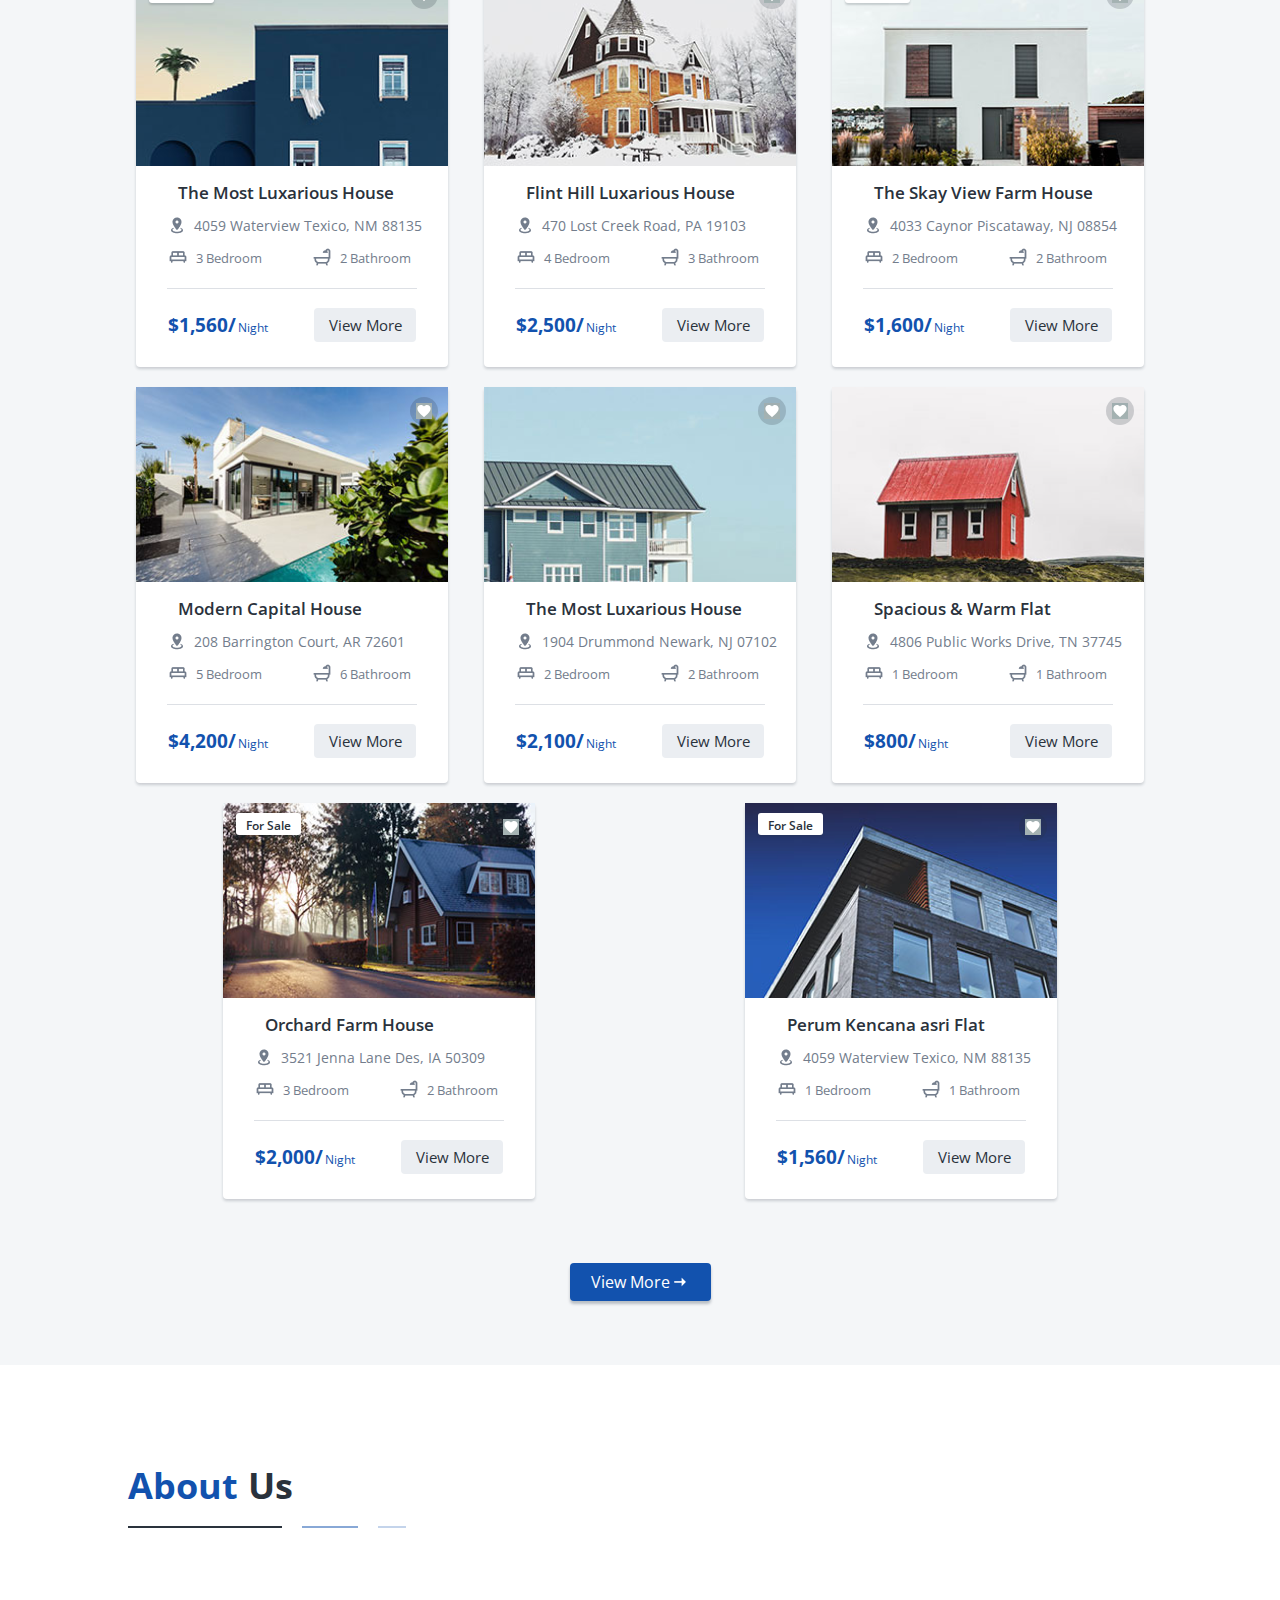
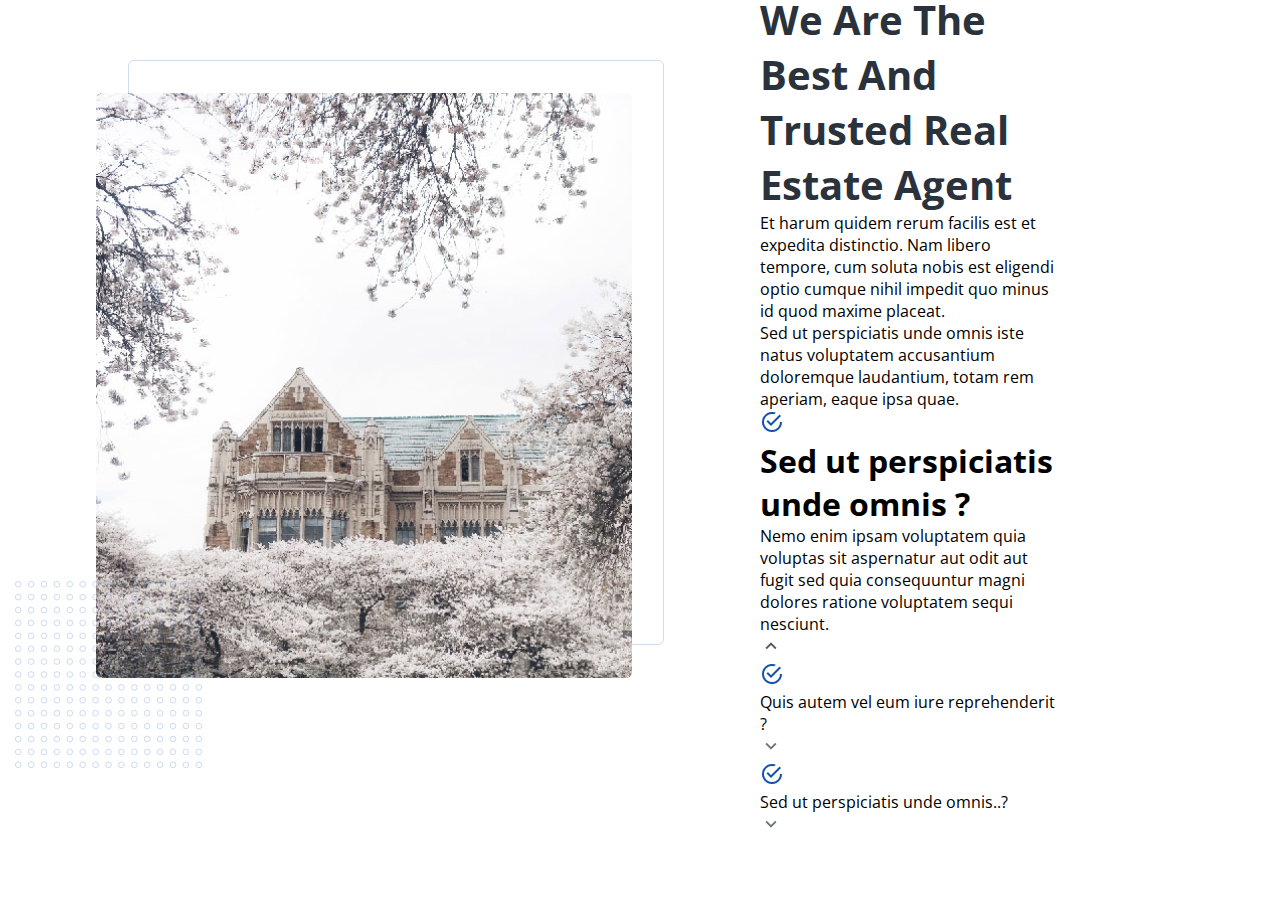
==== commit e272ea21: "new commit" ====
--- a/index.html
+++ b/index.html
@@ -26,7 +26,7 @@
                         <a href="#Property">Property</a>
                     </li>
                     <li>
-                        <a href="#About">About</a>
+                        <a href="#aboutUs">About</a>
                     </li>
                     <li>
                         <a href="#Review">Review</a>
@@ -233,6 +233,43 @@
                 <div class="card" id="card">
                     <div class="bgimg">
                         <img src="/images/p-img-2 1.png" alt="">
+                        <div class="loveEmg">
+                            <img src="/icons/heart.svg" alt="">
+                        </div>
+                    </div>
+                    <div class="card_content">
+                        <h1>Flint Hill Luxarious House</h1>
+                        <div class="cont1">
+                            <img src="/icons/map-marker-radius.png" alt="">
+                            <div>
+                                <span>470 Lost Creek Road, PA 19103</span>
+                            </div>
+                        </div>
+                        <div class="cont2">
+                            <img src="/icons/bed-king-outline.png" alt="">
+                            <div>
+                                <span>4 Bedroom</span>
+                            </div>
+                        </div>
+                        <div class="cont3">
+                            <img src="/icons/shower.png" alt="">
+                            <div>
+                                <span>3 Bathroom</span>
+                            </div>
+                        </div>
+                    </div>
+                    <hr class="line">
+                    <div class="card_footer">
+                        <div class="foot_cont">
+                            <h1>$2,500/</h1>
+                            <span>Night</span>
+                        </div>
+                        <div class="button"><span>View More</span></div>
+                    </div>
+                </div>
+                <div class="card" id="card">
+                    <div class="bgimg">
+                        <img src="/images/p-img-3 1.png" alt="">
                         <div class="text">
                             <span>For Sale</span>
                         </div>
@@ -241,38 +278,149 @@
                         </div>
                     </div>
                     <div class="card_content">
-                        <h1>Flint Hill Luxarious House</h1>
-                        <div class="cont1">
-                            <img src="/icons/map-marker-radius.png" alt="">
-                            <div>
-                                <span>470 Lost Creek Road, PA 19103</span>
-                            </div>
-                        </div>
-                        <div class="cont2">
-                            <img src="/icons/bed-king-outline.png" alt="">
-                            <div>
-                                <span>4 Bedroom</span>
-                            </div>
-                        </div>
-                        <div class="cont3">
-                            <img src="/icons/shower.png" alt="">
-                            <div>
-                                <span>3 Bathroom</span>
-                            </div>
-                        </div>
-                    </div>
-                    <hr class="line">
-                    <div class="card_footer">
-                        <div class="foot_cont">
-                            <h1>$1,560/</h1>
-                            <span>Night</span>
-                        </div>
-                        <div class="button"><span>View More</span></div>
-                    </div>
-                </div>
-                <div class="card" id="card">
-                    <div class="bgimg">
-                        <img src="/images/p-img-1.png" alt="">
+                        <h1>The Skay View Farm House</h1>
+                        <div class="cont1">
+                            <img src="/icons/map-marker-radius.png" alt="">
+                            <div>
+                                <span>4033 Caynor Piscataway, NJ 08854</span>
+                            </div>
+                        </div>
+                        <div class="cont2">
+                            <img src="/icons/bed-king-outline.png" alt="">
+                            <div>
+                                <span>2 Bedroom</span>
+                            </div>
+                        </div>
+                        <div class="cont3">
+                            <img src="/icons/shower.png" alt="">
+                            <div>
+                                <span>2 Bathroom</span>
+                            </div>
+                        </div>
+                    </div>
+                    <hr class="line">
+                    <div class="card_footer">
+                        <div class="foot_cont">
+                            <h1>$1,600/</h1>
+                            <span>Night</span>
+                        </div>
+                        <div class="button"><span>View More</span></div>
+                    </div>
+                </div>
+                <div class="card" id="card">
+                    <div class="bgimg">
+                        <img src="/images/p-img-4 1.png" alt="">
+                        <div class="loveEmg">
+                            <img src="/icons/heart.svg" alt="">
+                        </div>
+                    </div>
+                    <div class="card_content">
+                        <h1>Modern Capital House</h1>
+                        <div class="cont1">
+                            <img src="/icons/map-marker-radius.png" alt="">
+                            <div>
+                                <span>208 Barrington Court, AR 72601</span>
+                            </div>
+                        </div>
+                        <div class="cont2">
+                            <img src="/icons/bed-king-outline.png" alt="">
+                            <div>
+                                <span>5 Bedroom</span>
+                            </div>
+                        </div>
+                        <div class="cont3">
+                            <img src="/icons/shower.png" alt="">
+                            <div>
+                                <span>6 Bathroom</span>
+                            </div>
+                        </div>
+                    </div>
+                    <hr class="line">
+                    <div class="card_footer">
+                        <div class="foot_cont">
+                            <h1>$4,200/</h1>
+                            <span>Night</span>
+                        </div>
+                        <div class="button"><span>View More</span></div>
+                    </div>
+                </div>
+                <div class="card" id="card">
+                    <div class="bgimg">
+                        <img src="/images/p-img-5 1.png" alt="">
+                        <div class="loveEmg">
+                            <img src="/icons/heart.svg" alt="">
+                        </div>
+                    </div>
+                    <div class="card_content">
+                        <h1>The Most Luxarious House</h1>
+                        <div class="cont1">
+                            <img src="/icons/map-marker-radius.png" alt="">
+                            <div>
+                                <span>1904 Drummond Newark, NJ 07102</span>
+                            </div>
+                        </div>
+                        <div class="cont2">
+                            <img src="/icons/bed-king-outline.png" alt="">
+                            <div>
+                                <span>2 Bedroom</span>
+                            </div>
+                        </div>
+                        <div class="cont3">
+                            <img src="/icons/shower.png" alt="">
+                            <div>
+                                <span>2 Bathroom</span>
+                            </div>
+                        </div>
+                    </div>
+                    <hr class="line">
+                    <div class="card_footer">
+                        <div class="foot_cont">
+                            <h1>$2,100/</h1>
+                            <span>Night</span>
+                        </div>
+                        <div class="button"><span>View More</span></div>
+                    </div>
+                </div>
+                <div class="card" id="card">
+                    <div class="bgimg">
+                        <img src="/images/p-img-6 1.png" alt="">
+                        <div class="loveEmg">
+                            <img src="/icons/heart.svg" alt="">
+                        </div>
+                    </div>
+                    <div class="card_content">
+                        <h1>Spacious & Warm Flat</h1>
+                        <div class="cont1">
+                            <img src="/icons/map-marker-radius.png" alt="">
+                            <div>
+                                <span>4806 Public Works Drive, TN 37745</span>
+                            </div>
+                        </div>
+                        <div class="cont2">
+                            <img src="/icons/bed-king-outline.png" alt="">
+                            <div>
+                                <span>1 Bedroom</span>
+                            </div>
+                        </div>
+                        <div class="cont3">
+                            <img src="/icons/shower.png" alt="">
+                            <div>
+                                <span>1 Bathroom</span>
+                            </div>
+                        </div>
+                    </div>
+                    <hr class="line">
+                    <div class="card_footer">
+                        <div class="foot_cont">
+                            <h1>$800/</h1>
+                            <span>Night</span>
+                        </div>
+                        <div class="button"><span>View More</span></div>
+                    </div>
+                </div>
+                <div class="card" id="card">
+                    <div class="bgimg">
+                        <img src="/images/p-img-7 1.png" alt="">
                         <div class="text">
                             <span>For Sale</span>
                         </div>
@@ -281,11 +429,11 @@
                         </div>
                     </div>
                     <div class="card_content">
-                        <h1>The Most Luxarious House</h1>
-                        <div class="cont1">
-                            <img src="/icons/map-marker-radius.png" alt="">
-                            <div>
-                                <span>4059 Waterview Texico, NM 88135</span>
+                        <h1>Orchard Farm House</h1>
+                        <div class="cont1">
+                            <img src="/icons/map-marker-radius.png" alt="">
+                            <div>
+                                <span>3521 Jenna Lane Des, IA 50309</span>
                             </div>
                         </div>
                         <div class="cont2">
@@ -304,15 +452,15 @@
                     <hr class="line">
                     <div class="card_footer">
                         <div class="foot_cont">
-                            <h1>$1,560/</h1>
-                            <span>Night</span>
-                        </div>
-                        <div class="button"><span>View More</span></div>
-                    </div>
-                </div>
-                <div class="card" id="card">
-                    <div class="bgimg">
-                        <img src="/images/p-img-1.png" alt="">
+                            <h1>$2,000/</h1>
+                            <span>Night</span>
+                        </div>
+                        <div class="button"><span>View More</span></div>
+                    </div>
+                </div>
+                <div class="card" id="card">
+                    <div class="bgimg">
+                        <img src="/images/p-img-8 1.png" alt="">
                         <div class="text">
                             <span>For Sale</span>
                         </div>
@@ -321,7 +469,7 @@
                         </div>
                     </div>
                     <div class="card_content">
-                        <h1>The Most Luxarious House</h1>
+                        <h1>Perum Kencana asri Flat</h1>
                         <div class="cont1">
                             <img src="/icons/map-marker-radius.png" alt="">
                             <div>
@@ -331,13 +479,13 @@
                         <div class="cont2">
                             <img src="/icons/bed-king-outline.png" alt="">
                             <div>
-                                <span>3 Bedroom</span>
-                            </div>
-                        </div>
-                        <div class="cont3">
-                            <img src="/icons/shower.png" alt="">
-                            <div>
-                                <span>2 Bathroom</span>
+                                <span>1 Bedroom</span>
+                            </div>
+                        </div>
+                        <div class="cont3">
+                            <img src="/icons/shower.png" alt="">
+                            <div>
+                                <span>1 Bathroom</span>
                             </div>
                         </div>
                     </div>
@@ -350,169 +498,81 @@
                         <div class="button"><span>View More</span></div>
                     </div>
                 </div>
-                <div class="card" id="card">
-                    <div class="bgimg">
-                        <img src="/images/p-img-1.png" alt="">
-                        <div class="text">
-                            <span>For Sale</span>
-                        </div>
-                        <div class="loveEmg">
-                            <img src="/icons/heart.svg" alt="">
-                        </div>
-                    </div>
-                    <div class="card_content">
-                        <h1>The Most Luxarious House</h1>
-                        <div class="cont1">
-                            <img src="/icons/map-marker-radius.png" alt="">
-                            <div>
-                                <span>4059 Waterview Texico, NM 88135</span>
-                            </div>
-                        </div>
-                        <div class="cont2">
-                            <img src="/icons/bed-king-outline.png" alt="">
-                            <div>
-                                <span>3 Bedroom</span>
-                            </div>
-                        </div>
-                        <div class="cont3">
-                            <img src="/icons/shower.png" alt="">
-                            <div>
-                                <span>2 Bathroom</span>
-                            </div>
-                        </div>
-                    </div>
-                    <hr class="line">
-                    <div class="card_footer">
-                        <div class="foot_cont">
-                            <h1>$1,560/</h1>
-                            <span>Night</span>
-                        </div>
-                        <div class="button"><span>View More</span></div>
-                    </div>
-                </div>
-                <div class="card" id="card">
-                    <div class="bgimg">
-                        <img src="/images/p-img-1.png" alt="">
-                        <div class="text">
-                            <span>For Sale</span>
-                        </div>
-                        <div class="loveEmg">
-                            <img src="/icons/heart.svg" alt="">
-                        </div>
-                    </div>
-                    <div class="card_content">
-                        <h1>The Most Luxarious House</h1>
-                        <div class="cont1">
-                            <img src="/icons/map-marker-radius.png" alt="">
-                            <div>
-                                <span>4059 Waterview Texico, NM 88135</span>
-                            </div>
-                        </div>
-                        <div class="cont2">
-                            <img src="/icons/bed-king-outline.png" alt="">
-                            <div>
-                                <span>3 Bedroom</span>
-                            </div>
-                        </div>
-                        <div class="cont3">
-                            <img src="/icons/shower.png" alt="">
-                            <div>
-                                <span>2 Bathroom</span>
-                            </div>
-                        </div>
-                    </div>
-                    <hr class="line">
-                    <div class="card_footer">
-                        <div class="foot_cont">
-                            <h1>$1,560/</h1>
-                            <span>Night</span>
-                        </div>
-                        <div class="button"><span>View More</span></div>
-                    </div>
-                </div>
-                <div class="card" id="card">
-                    <div class="bgimg">
-                        <img src="/images/p-img-1.png" alt="">
-                        <div class="text">
-                            <span>For Sale</span>
-                        </div>
-                        <div class="loveEmg">
-                            <img src="/icons/heart.svg" alt="">
-                        </div>
-                    </div>
-                    <div class="card_content">
-                        <h1>The Most Luxarious House</h1>
-                        <div class="cont1">
-                            <img src="/icons/map-marker-radius.png" alt="">
-                            <div>
-                                <span>4059 Waterview Texico, NM 88135</span>
-                            </div>
-                        </div>
-                        <div class="cont2">
-                            <img src="/icons/bed-king-outline.png" alt="">
-                            <div>
-                                <span>3 Bedroom</span>
-                            </div>
-                        </div>
-                        <div class="cont3">
-                            <img src="/icons/shower.png" alt="">
-                            <div>
-                                <span>2 Bathroom</span>
-                            </div>
-                        </div>
-                    </div>
-                    <hr class="line">
-                    <div class="card_footer">
-                        <div class="foot_cont">
-                            <h1>$1,560/</h1>
-                            <span>Night</span>
-                        </div>
-                        <div class="button"><span>View More</span></div>
-                    </div>
-                </div>
-                <div class="card" id="card">
-                    <div class="bgimg">
-                        <img src="/images/p-img-1.png" alt="">
-                        <div class="text">
-                            <span>For Sale</span>
-                        </div>
-                        <div class="loveEmg">
-                            <img src="/icons/heart.svg" alt="">
-                        </div>
-                    </div>
-                    <div class="card_content">
-                        <h1>The Most Luxarious House</h1>
-                        <div class="cont1">
-                            <img src="/icons/map-marker-radius.png" alt="">
-                            <div>
-                                <span>4059 Waterview Texico, NM 88135</span>
-                            </div>
-                        </div>
-                        <div class="cont2">
-                            <img src="/icons/bed-king-outline.png" alt="">
-                            <div>
-                                <span>3 Bedroom</span>
-                            </div>
-                        </div>
-                        <div class="cont3">
-                            <img src="/icons/shower.png" alt="">
-                            <div>
-                                <span>2 Bathroom</span>
-                            </div>
-                        </div>
-                    </div>
-                    <hr class="line">
-                    <div class="card_footer">
-                        <div class="foot_cont">
-                            <h1>$1,560/</h1>
-                            <span>Night</span>
-                        </div>
-                        <div class="button"><span>View More</span></div>
-                    </div>
-                </div>
+            </div>
+            <div class="viewBtn">
+                <span>View More</span>
+                <img src="/icons/arrow-right-thin.png" alt="">
             </div>
         </div>
-
+    </section>
+    <!-- About Us Section -->
+    <section class="aboutUs">
+        <div class="heading">
+            <div class="heading-text">
+                <h1>About</h1>
+                <h1>Us</h1>
+            </div>
+            <div class="broken-underline">
+                <span></span>
+                <span></span>
+                <span></span>
+            </div>
+        </div>
+        <div class="container">
+            <div class="card1">
+                <div class="imgDiv">
+                    <img src="/images/about-img 1.png" alt="">
+
+                </div>
+                <div class="bottom-img">
+                    <img src="/images/Circle-effect.png" alt="">
+                </div>
+            </div>
+            <div class="card2">
+                <div class="head-text">
+                    <h1>We Are The Best And Trusted <span>Real Estate</span> Agent</h1>
+                </div>
+                <div class="remain-cont">
+                    <p>Et harum quidem rerum facilis est et expedita distinctio. Nam libero tempore, cum soluta nobis est eligendi optio cumque nihil impedit quo minus id quod maxime placeat.</p>
+                    <p>Sed ut perspiciatis unde omnis iste natus voluptatem accusantium doloremque laudantium, totam rem aperiam, eaque ipsa quae.</p>
+                </div>
+                <div class="cont-1">
+                    <div class="icn">
+                        <img src="/icons/checkbox-marked-circle-outline.png" alt="">
+                    </div>
+                    <div class="message">
+                        <h1>Sed ut perspiciatis unde omnis ?</h1>
+                        <p>Nemo enim ipsam voluptatem quia voluptas sit aspernatur aut odit aut fugit sed quia consequuntur magni dolores ratione voluptatem sequi nesciunt.</p>
+                    </div>
+                    <div class="arr">
+                        <img src="/icons/arrow (1).png" alt="">
+                    </div>
+                </div>
+                <div class="cont-2">
+                    <div class="icn">
+                        <img src="/icons/checkbox-marked-circle-outline.png" alt="">
+                    </div>
+                    <div>
+                        <span>Quis autem vel eum iure reprehenderit ?</span>
+                    </div>
+                    <div class="arr">
+                        <img src="/icons/arrow.png" alt="">
+                    </div>
+                </div>
+                <div class="cont-2">
+                    <div class="icn">
+                        <img src="/icons/checkbox-marked-circle-outline.png" alt="">
+                    </div>
+                    <div>
+                        <span>Sed ut perspiciatis unde omnis..?</span>
+                    </div>
+                    <div class="arr">
+                        <img src="/icons/arrow.png" alt="">
+                    </div>
+                </div>
+
+            </div>
+        </div>
     </section>
 </body>
 
--- a/style.css
+++ b/style.css
@@ -488,9 +488,10 @@
 .card_content {
     display: flex;
     flex-wrap: wrap;
-    justify-content: center;
-    align-items: center;
-    text-align: center;
+    justify-content: start;
+    align-items: center;
+    text-align: center;
+    margin-left: 2rem;
 }
 
 .card_content h1 {
@@ -498,6 +499,7 @@
     font-size: 17px;
     font-weight: 600;
     padding: 10px;
+    text-align: center;
 }
 
 .card_content .cont1,
@@ -505,7 +507,6 @@
 .cont3 {
     display: flex;
     align-items: center;
-    text-align: center;
     gap: 8px;
     margin-bottom: 10px;
 }
@@ -587,4 +588,73 @@
     font-style: normal;
     font-weight: 400;
     line-height: normal;
+}
+
+div.viewBtn {
+    border-radius: 4px;
+    background: #1252ae;
+    box-shadow: 0px 3px 3px 0px rgba(9, 23, 44, 0.25);
+    width: 141px;
+    height: 38px;
+    margin-left: auto;
+    margin-right: auto;
+    display: flex;
+    justify-content: center;
+    align-items: center;
+    cursor: pointer;
+}
+
+div.viewBtn span {
+    color: #fff;
+    font-size: 16px;
+    font-weight: 400;
+}
+
+
+/* About us section starts here  */
+
+.aboutUs {
+    margin: 4rem 8rem;
+}
+
+.card1 .imgDiv {
+    width: 536px;
+    height: 585px;
+    border-radius: 6px;
+    border: 1px solid rgba(18, 82, 174, 0.2);
+}
+
+.card1 .imgDiv img {
+    border-radius: 6px;
+    margin-top: 2rem;
+    margin-left: -4rem;
+    box-shadow: 2px #737d8c;
+}
+
+.card1 .bottom-img {
+    margin-top: -4rem;
+    margin-left: -36em;
+}
+
+.card1 .bottom-img img {
+    width: 187px;
+    height: 187px;
+}
+
+.card2 {
+    margin: 0 6rem;
+    display: flex;
+    flex-wrap: wrap;
+    /* justify-content: center; */
+    /* align-items: center; */
+    text-align: start;
+}
+
+.card2 .head-text h1 {
+    color: #2a323c;
+    font-family: Open Sans;
+    font-size: 40px;
+    font-style: normal;
+    font-weight: 700;
+    line-height: normal;
 }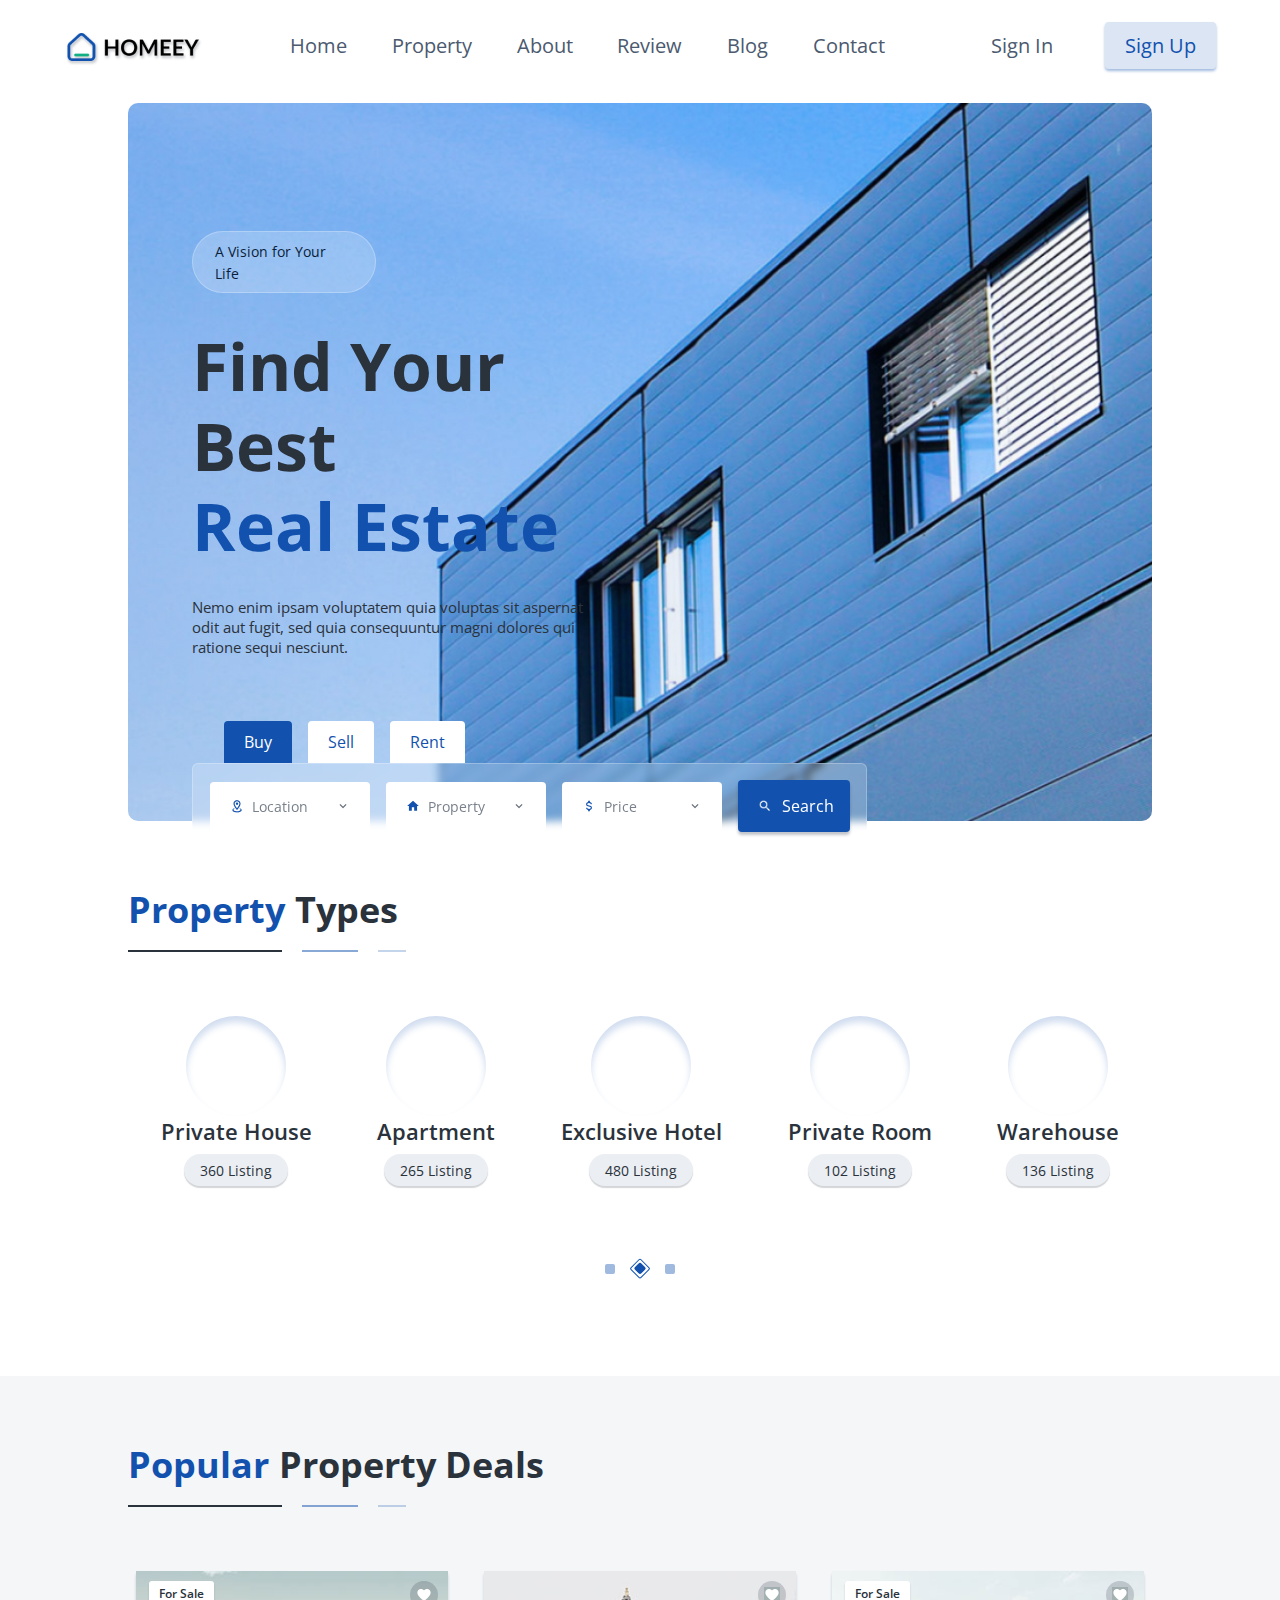
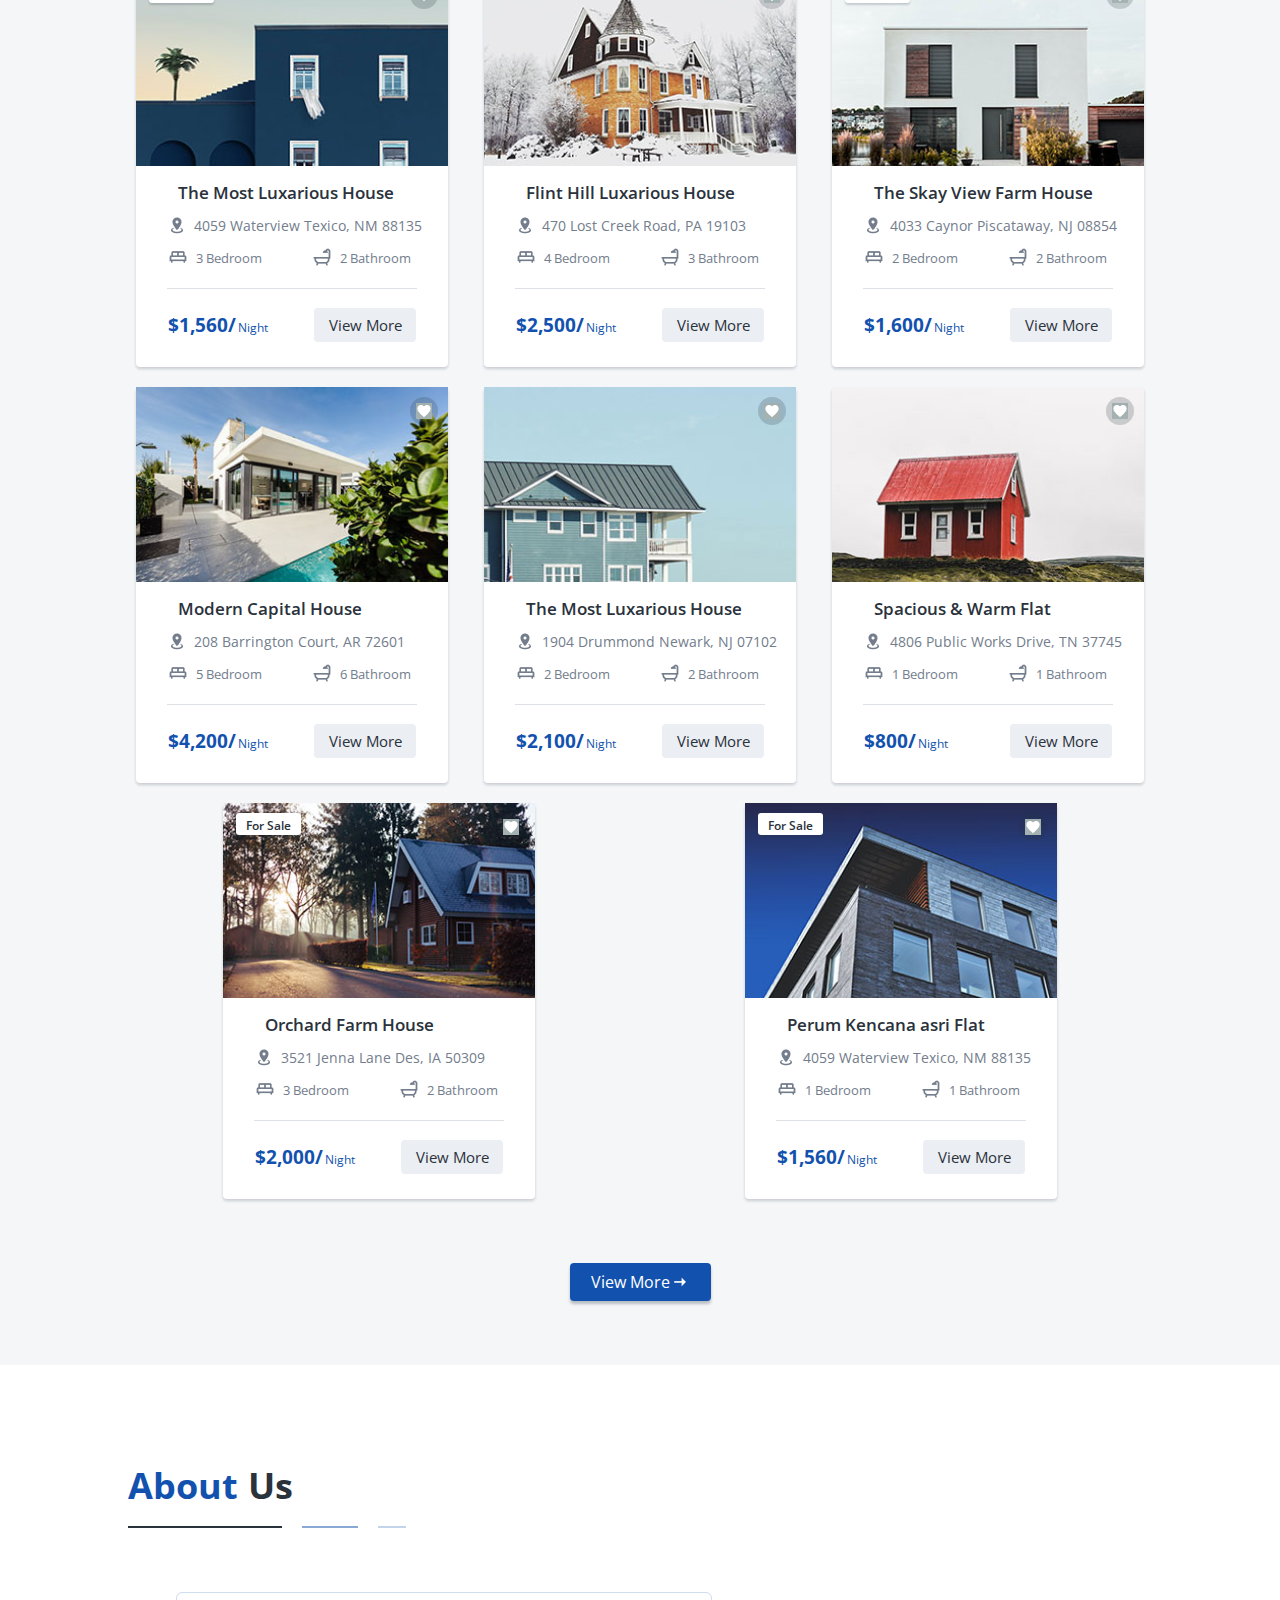
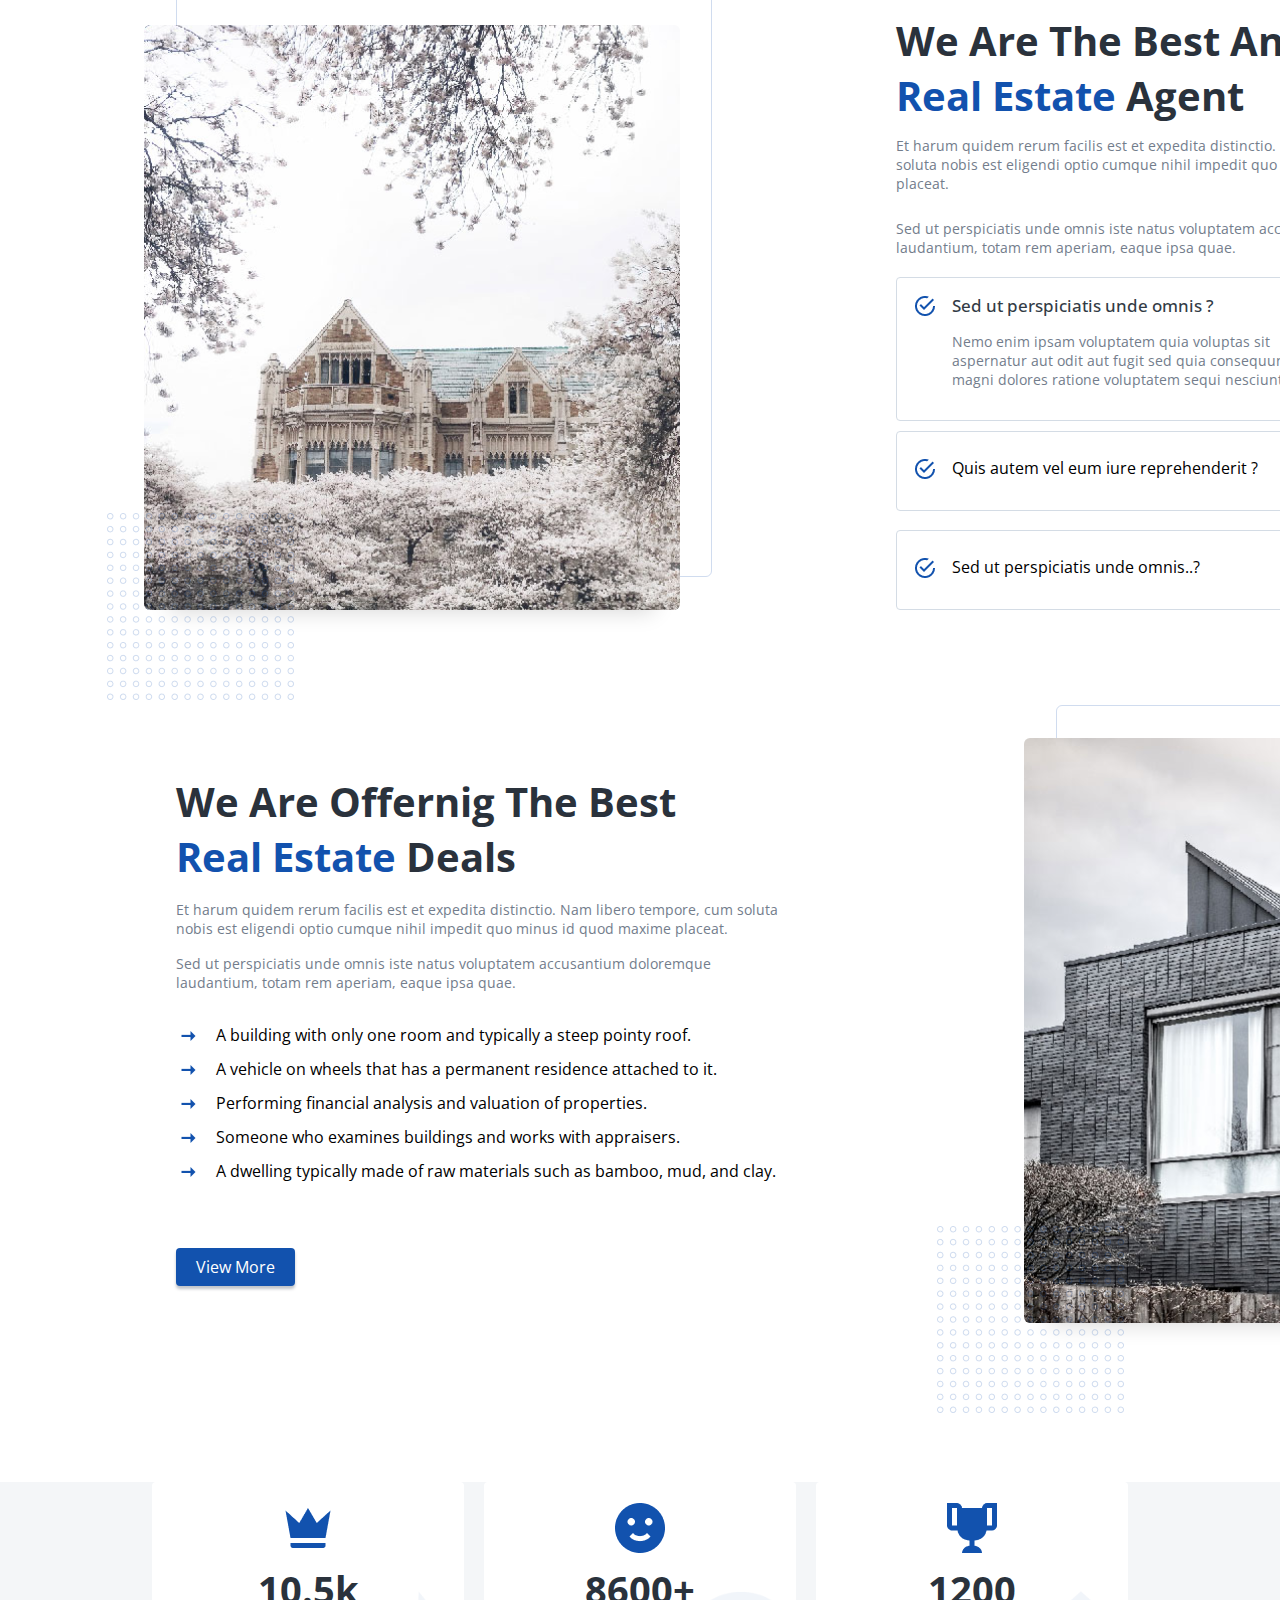
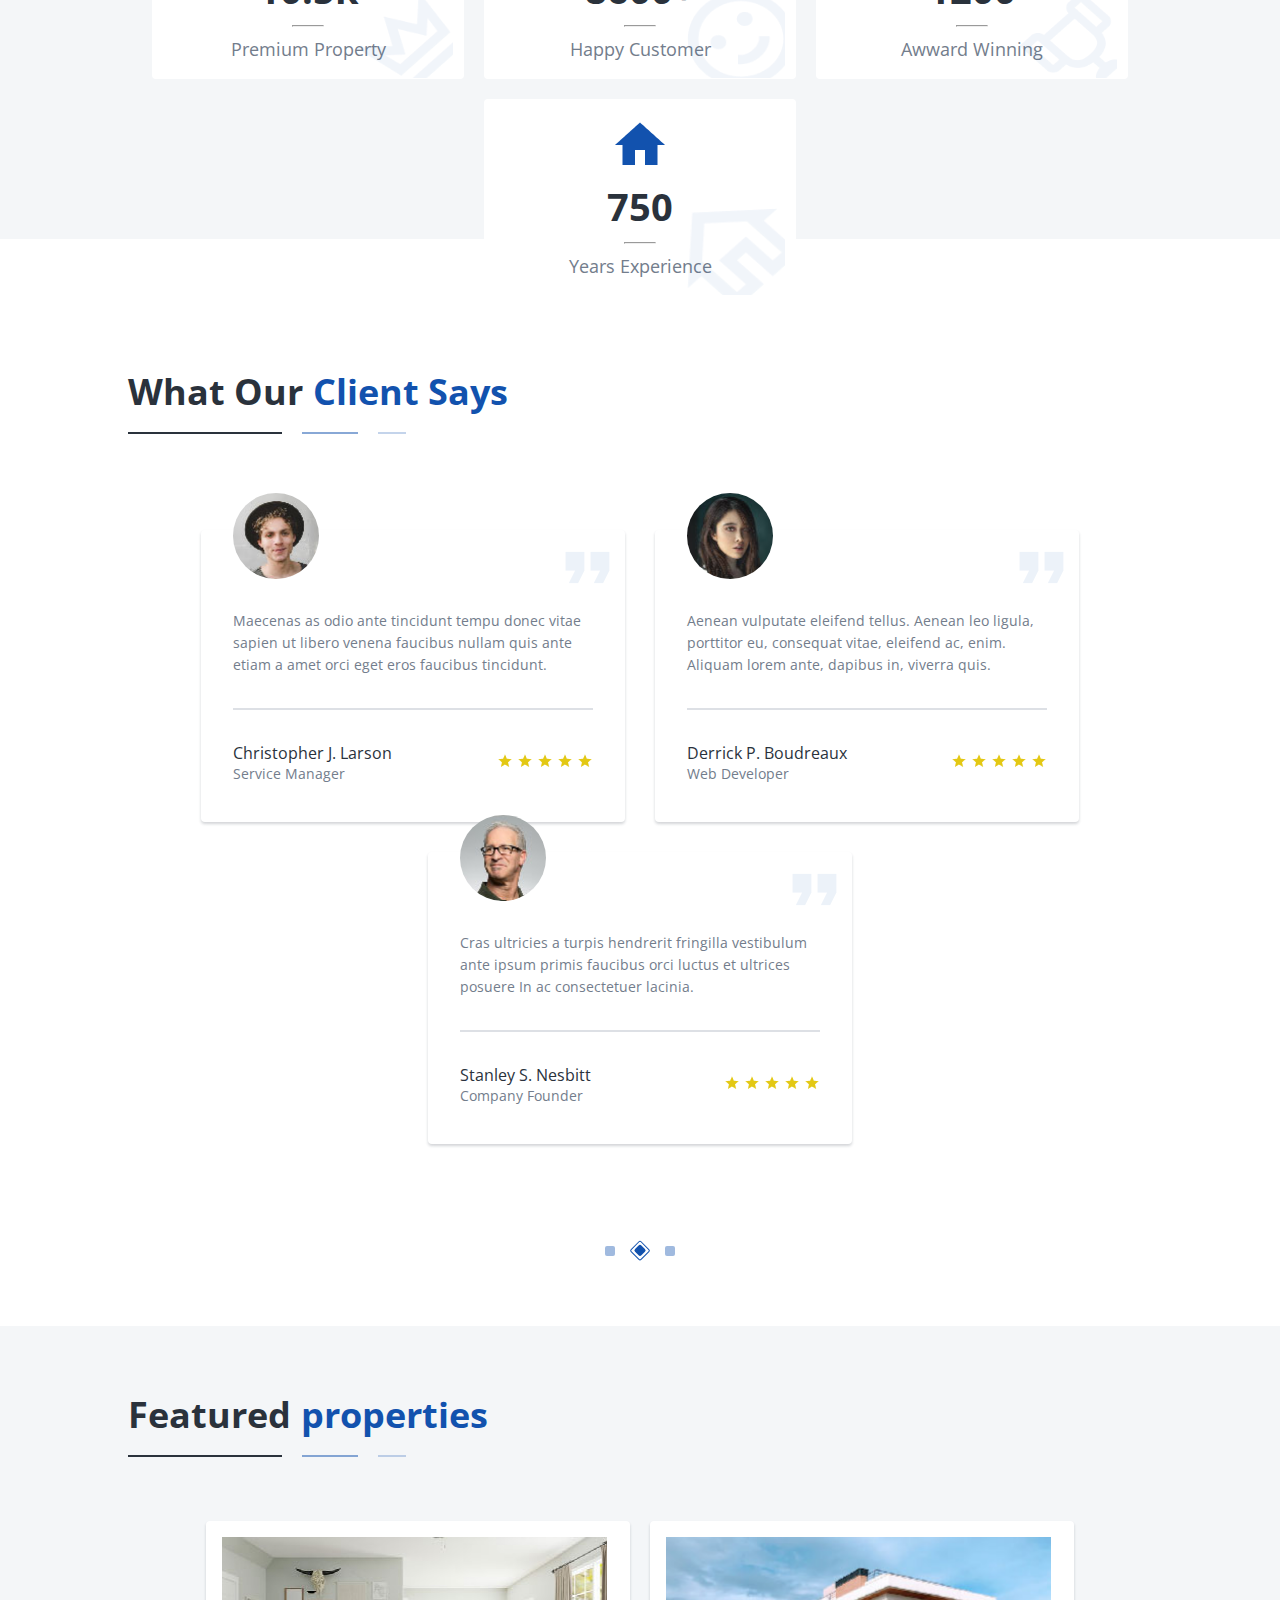
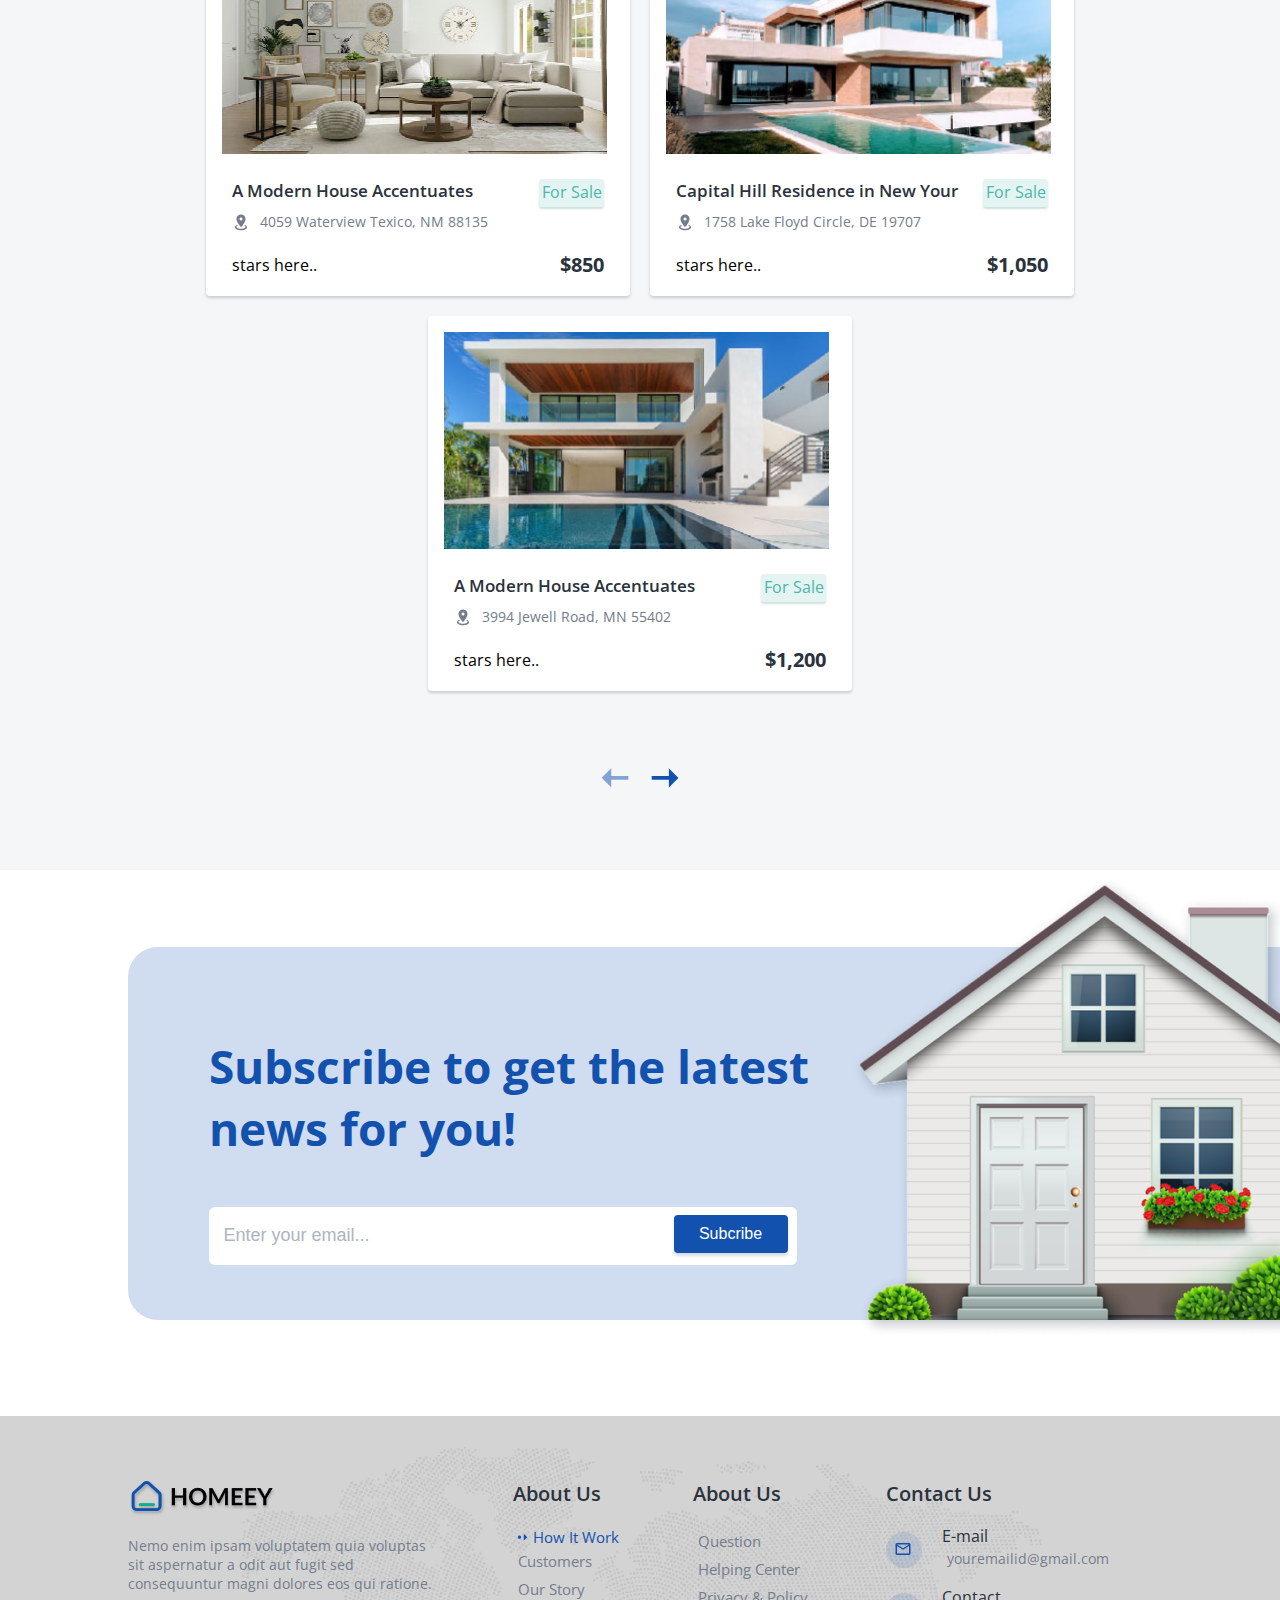
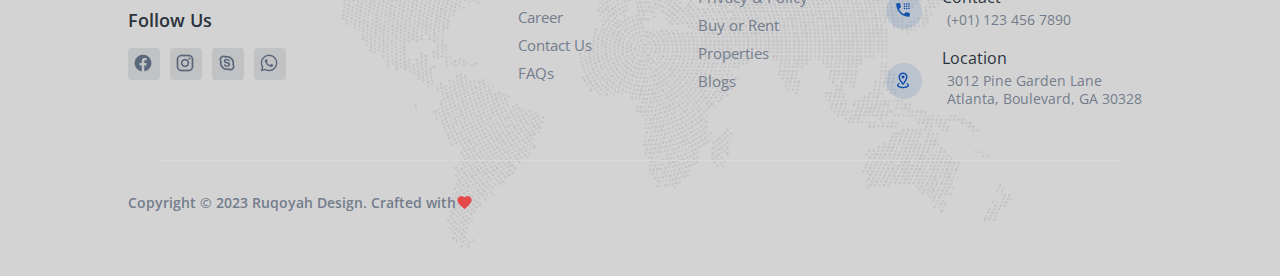
==== commit cd708587: "oh footer" ====
--- a/index.html
+++ b/index.html
@@ -26,7 +26,7 @@
                         <a href="#Property">Property</a>
                     </li>
                     <li>
-                        <a href="#aboutUs">About</a>
+                        <a href="#aboutus">About</a>
                     </li>
                     <li>
                         <a href="#Review">Review</a>
@@ -501,79 +501,433 @@
             </div>
             <div class="viewBtn">
                 <span>View More</span>
-                <img src="/icons/arrow-right-thin.png" alt="">
+                <img src="/icons/arrow-right-thin (1).png" alt="">
             </div>
         </div>
     </section>
     <!-- About Us Section -->
-    <section class="aboutUs">
-        <div class="heading">
-            <div class="heading-text">
-                <h1>About</h1>
-                <h1>Us</h1>
-            </div>
-            <div class="broken-underline">
-                <span></span>
-                <span></span>
-                <span></span>
+    <section class="aboutus">
+        <div class="aboutUs">
+            <div class="heading">
+                <div class="heading-text">
+                    <h1>About</h1>
+                    <h1>Us</h1>
+                </div>
+                <div class="broken-underline">
+                    <span></span>
+                    <span></span>
+                    <span></span>
+                </div>
+            </div>
+            <div class="container">
+                <div class="card1">
+                    <div class="imgDiv">
+                        <img src="/images/about-img 1.png" alt="">
+
+                    </div>
+                    <div class="bottom-img">
+                        <img src="/images/Circle-effect.png" alt="">
+                    </div>
+                </div>
+                <div class="card2">
+                    <div class="head-text">
+                        <h1>We Are The Best And Trusted <span>Real Estate</span> Agent</h1>
+                    </div>
+                    <div class="remain-cont">
+                        <p>Et harum quidem rerum facilis est et expedita distinctio. Nam libero tempore, cum soluta nobis est eligendi optio cumque nihil impedit quo minus id quod maxime placeat.</p>
+                        <p>Sed ut perspiciatis unde omnis iste natus voluptatem accusantium doloremque laudantium, totam rem aperiam, eaque ipsa quae.</p>
+                    </div>
+                    <div class="cont-1">
+                        <div class="cont-1-1">
+                            <div class="icn">
+                                <img src="/icons/checkbox-marked-circle-outline.png" alt="">
+                            </div>
+                            <div class="message">
+                                <h1>Sed ut perspiciatis unde omnis ?</h1>
+                                <p>Nemo enim ipsam voluptatem quia voluptas sit aspernatur aut odit aut fugit sed quia consequuntur magni dolores ratione voluptatem sequi nesciunt.</p>
+                            </div>
+                        </div>
+                        <div class="arr">
+                            <img src="/icons/arrow (1).png" alt="">
+                        </div>
+                    </div>
+                    <div class="cont-2">
+                        <div class="cont-2-1">
+                            <div class="icn">
+                                <img src="/icons/checkbox-marked-circle-outline.png" alt="">
+                            </div>
+                            <div>
+                                <span>Quis autem vel eum iure reprehenderit ?</span>
+                            </div>
+                        </div>
+
+                        <div class="arr">
+                            <img src="/icons/arrow.png" alt="">
+                        </div>
+                    </div>
+                    <div class="cont-2">
+                        <div class="cont-2-1">
+                            <div class="icn">
+                                <img src="/icons/checkbox-marked-circle-outline.png" alt="">
+                            </div>
+                            <div>
+                                <span>Sed ut perspiciatis unde omnis..?</span>
+                            </div>
+                        </div>
+                        <div class="arr">
+                            <img src="/icons/arrow.png" alt="">
+                        </div>
+                    </div>
+                </div>
+                <div class="card3">
+                    <div class="head-text">
+                        <h1>We Are Offernig The Best <span>Real Estate</span> Deals</h1>
+                    </div>
+                    <div class="card3-text">
+                        <p>Et harum quidem rerum facilis est et expedita distinctio. Nam libero tempore, cum soluta nobis est eligendi optio cumque nihil impedit quo minus id quod maxime placeat.</p>
+                        <p>Sed ut perspiciatis unde omnis iste natus voluptatem accusantium doloremque laudantium, totam rem aperiam, eaque ipsa quae.</p>
+                    </div>
+                    <div class="conts">
+                        <div class="conts-1">
+                            <img src="/icons/arrow-right-thin.png" alt="">
+                            <span>A building with only one room and typically a steep pointy roof.</span>
+                        </div>
+                        <div class="conts-1">
+                            <img src="/icons/arrow-right-thin.png" alt="">
+                            <span>A vehicle on wheels that has a permanent residence attached to it.</span>
+                        </div>
+                        <div class="conts-1">
+                            <img src="/icons/arrow-right-thin.png" alt="">
+                            <span>Performing financial analysis and valuation of properties.</span>
+                        </div>
+                        <div class="conts-1">
+                            <img src="/icons/arrow-right-thin.png" alt="">
+                            <span>Someone who examines buildings and works with appraisers.</span>
+                        </div>
+                        <div class="conts-1">
+                            <img src="/icons/arrow-right-thin.png" alt="">
+                            <span>A dwelling typically made of raw materials such as bamboo, mud, and clay.</span>
+                        </div>
+                    </div>
+                    <div class="view-btn">
+                        <span>View More</span>
+                    </div>
+                </div>
+                <div class="card4">
+                    <div class="imgDiv">
+                        <img src="/images/about-img-2 1.png" alt="">
+                    </div>
+                    <div class="bottom-img">
+                        <img src="/images/Circle-effect.png" alt="">
+                    </div>
+                </div>
             </div>
         </div>
-        <div class="container">
-            <div class="card1">
-                <div class="imgDiv">
-                    <img src="/images/about-img 1.png" alt="">
-
-                </div>
-                <div class="bottom-img">
-                    <img src="/images/Circle-effect.png" alt="">
-                </div>
-            </div>
-            <div class="card2">
-                <div class="head-text">
-                    <h1>We Are The Best And Trusted <span>Real Estate</span> Agent</h1>
-                </div>
-                <div class="remain-cont">
-                    <p>Et harum quidem rerum facilis est et expedita distinctio. Nam libero tempore, cum soluta nobis est eligendi optio cumque nihil impedit quo minus id quod maxime placeat.</p>
-                    <p>Sed ut perspiciatis unde omnis iste natus voluptatem accusantium doloremque laudantium, totam rem aperiam, eaque ipsa quae.</p>
-                </div>
-                <div class="cont-1">
-                    <div class="icn">
-                        <img src="/icons/checkbox-marked-circle-outline.png" alt="">
-                    </div>
-                    <div class="message">
-                        <h1>Sed ut perspiciatis unde omnis ?</h1>
-                        <p>Nemo enim ipsam voluptatem quia voluptas sit aspernatur aut odit aut fugit sed quia consequuntur magni dolores ratione voluptatem sequi nesciunt.</p>
-                    </div>
-                    <div class="arr">
-                        <img src="/icons/arrow (1).png" alt="">
-                    </div>
-                </div>
-                <div class="cont-2">
-                    <div class="icn">
-                        <img src="/icons/checkbox-marked-circle-outline.png" alt="">
-                    </div>
-                    <div>
-                        <span>Quis autem vel eum iure reprehenderit ?</span>
-                    </div>
-                    <div class="arr">
-                        <img src="/icons/arrow.png" alt="">
-                    </div>
-                </div>
-                <div class="cont-2">
-                    <div class="icn">
-                        <img src="/icons/checkbox-marked-circle-outline.png" alt="">
-                    </div>
-                    <div>
-                        <span>Sed ut perspiciatis unde omnis..?</span>
-                    </div>
-                    <div class="arr">
-                        <img src="/icons/arrow.png" alt="">
-                    </div>
-                </div>
-
+        <div class="achievements">
+            <div class="card">
+                <img src="/icons/crown.png" alt="">
+                <h1>10.5k</h1>
+                <hr>
+                <p>Premium Property</p>
+                <img src="/icons/Vector.png" alt="" class="svg">
+            </div>
+            <div class="card">
+                <img src="/icons/emoticon-happy.png" alt="">
+                <h1>8600+</h1>
+                <hr>
+                <p>Happy Customer</p>
+                <img src="/icons/Vector (1).png" alt="" class="svg">
+
+            </div>
+            <div class="card">
+                <img src="/icons/trophy.png" alt="">
+                <h1>1200</h1>
+                <hr>
+                <p>Awward Winning</p>
+                <img src="/icons/Vector (2).png" alt="" class="svg">
+            </div>
+            <div class="card">
+                <img src="/icons/home.png" alt="">
+                <h1>750</h1>
+                <hr>
+                <p>Years Experience</p>
+                <img src="/icons/Vector (3).png" alt="" class="svg">
             </div>
         </div>
     </section>
+    <!-- review section starts here  -->
+    <section class="Review" id="Review">
+        <div class="review">
+            <div class="new-heading">
+                <div class="heading-text">
+                    <h1>What Our</h1>
+                    <h1>Client Says</h1>
+                </div>
+                <div class="broken-underline">
+                    <span></span>
+                    <span></span>
+                    <span></span>
+                </div>
+            </div>
+            <div class="clients">
+                <div class="client">
+                    <div class="topDiv">
+                        <div class="client-img">
+                            <img src="/images/client-img-2 1.png" alt="">
+                        </div>
+                        <div class="qutIcn">
+                            <img src="/images/format-quote-close.png" alt="">
+                        </div>
+                    </div>
+                    <div class="texxt">Maecenas as odio ante tincidunt tempu donec vitae sapien ut libero venena faucibus nullam quis ante etiam a amet orci eget eros faucibus tincidunt.</div>
+                    <div class="client-details">
+                        <div class="client-name">
+                            <h1>Christopher J. Larson</h1>
+                            <p>Service Manager</p>
+                        </div>
+                        <div class="stars">
+                            <img src="/icons/star.png" alt="">
+                            <img src="/icons/star.png" alt="">
+                            <img src="/icons/star.png" alt="">
+                            <img src="/icons/star.png" alt="">
+                            <img src="/icons/star.png" alt="">
+                        </div>
+                    </div>
+                </div>
+                <div class="client">
+                    <div class="topDiv">
+                        <div class="client-img">
+                            <img src="/images/client-img-1 1.png" alt="">
+                        </div>
+                        <div class="qutIcn">
+                            <img src="/images/format-quote-close.png" alt="">
+                        </div>
+                    </div>
+                    <div class="texxt">Aenean vulputate eleifend tellus. Aenean leo ligula, porttitor eu, consequat vitae, eleifend ac, enim. Aliquam lorem ante, dapibus in, viverra quis.</div>
+                    <div class="client-details">
+                        <div class="client-name">
+                            <h1>Derrick P. Boudreaux</h1>
+                            <p>Web Developer</p>
+                        </div>
+                        <div class="stars">
+                            <img src="/icons/star.png" alt="">
+                            <img src="/icons/star.png" alt="">
+                            <img src="/icons/star.png" alt="">
+                            <img src="/icons/star.png" alt="">
+                            <img src="/icons/star.png" alt="">
+                        </div>
+                    </div>
+                </div>
+                <div class="client">
+                    <div class="topDiv">
+                        <div class="client-img">
+                            <img src="/images/client-img-3 1.png" alt="">
+                        </div>
+                        <div class="qutIcn">
+                            <img src="/images/format-quote-close.png" alt="">
+                        </div>
+                    </div>
+                    <div class="texxt">Cras ultricies a turpis hendrerit fringilla vestibulum ante ipsum primis faucibus orci luctus et ultrices posuere In ac consectetuer lacinia.</div>
+                    <div class="client-details">
+                        <div class="client-name">
+                            <h1>Stanley S. Nesbitt</h1>
+                            <p>Company Founder</p>
+                        </div>
+                        <div class="stars">
+                            <img src="/icons/star.png" alt="">
+                            <img src="/icons/star.png" alt="">
+                            <img src="/icons/star.png" alt="">
+                            <img src="/icons/star.png" alt="">
+                            <img src="/icons/star.png" alt="">
+                        </div>
+                    </div>
+                </div>
+            </div>
+            <div class="centered">
+                <svg xmlns="http://www.w3.org/2000/svg" width="70" height="22" viewBox="0 0 70 22" fill="none">
+                    <rect y="6" width="10" height="10" rx="2" fill="#1252AE" fill-opacity="0.4"/>
+                    <rect x="35" y="0.707107" width="14" height="14" rx="1.5" transform="rotate(45 35 0.707107)" stroke="#1252AE"/>
+                    <rect x="35" y="4" width="9" height="9" rx="2" transform="rotate(45 35 4)" fill="#1252AE"/>
+                    <rect x="60" y="6" width="10" height="10" rx="2" fill="#1252AE" fill-opacity="0.4"/>  
+                </svg>
+            </div>
+        </div>
+
+    </section>
+    <section id="Blog">
+        <div class="featuredProperties">
+            <div class="new-heading">
+                <div class="heading-text">
+                    <h1>Featured</h1>
+                    <h1>properties</h1>
+                </div>
+                <div class="broken-underline">
+                    <span></span>
+                    <span></span>
+                    <span></span>
+                </div>
+            </div>
+            <div class="features">
+                <div class="feature">
+                    <img src="/images/blog-1 1.png" alt="">
+                    <div class="blog-head">
+                        <h1>A Modern House Accentuates</h1>
+                        <span>For Sale</span>
+                    </div>
+                    <div class="local">
+                        <img src="/icons/map-marker-radius.png" alt="">
+                        <p>4059 Waterview Texico, NM 88135</p>
+                    </div>
+                    <div class="blog-foot">
+                        <div>
+                            stars here..
+                        </div>
+                        <div class="price">
+                            $850
+                        </div>
+                    </div>
+                </div>
+                <div class="feature">
+                    <img src="/images/blog-2.png" alt="">
+                    <div class="blog-head">
+                        <h1>Capital Hill Residence in New Your</h1>
+                        <span>For Sale</span>
+                    </div>
+                    <div class="local">
+                        <img src="/icons/map-marker-radius.png" alt="">
+                        <p>1758 Lake Floyd Circle, DE 19707</p>
+                    </div>
+                    <div class="blog-foot">
+                        <div>
+                            stars here..
+                        </div>
+                        <div class="price">
+                            $1,050
+                        </div>
+                    </div>
+                </div>
+                <div class="feature">
+                    <img src="/images/blog-3.png" alt="">
+                    <div class="blog-head">
+                        <h1>A Modern House Accentuates</h1>
+                        <span>For Sale</span>
+                    </div>
+                    <div class="local">
+                        <img src="/icons/map-marker-radius.png" alt="">
+                        <p>3994 Jewell Road, MN 55402</p>
+                    </div>
+                    <div class="blog-foot">
+                        <div>
+                            stars here..
+                        </div>
+                        <div class="price">
+                            $1,200
+                        </div>
+                    </div>
+                </div>
+            </div>
+            <div class="centered">
+                <div>
+                    <img src="/icons/arrow-left-thin.png" alt="">
+                    <img src="/icons/arrow-right-thin (2).png" alt="">
+                </div>
+            </div>
+        </div>
+
+    </section>
+    <section class="contact" id="Contact">
+        <div class="containers">
+            <div class="cta-main">
+                <h1>Subscribe to get the latest news for you! </h1>
+                <label class="search-wrapper">
+                    <input type="text" placeholder="Enter your email..." required style="box-shadow: none">
+                    <button type="submit"><span>Subcribe</span></button>
+                </label>
+            </div>
+            <img src="/images/cta-img 1.png" alt="">
+        </div>
+    </section>
+
+    <div class="footer">
+        <div class="container-fluid">
+            <div class="social-us">
+                <img src="/images/footer-logo.png" alt="">
+                <p>Nemo enim ipsam voluptatem quia voluptas sit aspernatur a odit aut fugit sed consequuntur magni dolores eos qui ratione.</p>
+                <h2>Follow Us</h2>
+                <div class="social-icns">
+                    <div class="icon">
+                        <img src="/icons/facebook.png" alt="">
+                    </div>
+                    <div class="icon">
+                        <img src="/icons/instagram.png" alt="">
+                    </div>
+                    <div class="icon">
+                        <img src="/icons/skype-business.png" alt="">
+                    </div>
+                    <div class="icon">
+                        <img src="/icons/whatsapp.png" alt="">
+                    </div>
+                </div>
+            </div>
+            <div class="footer-card">
+                <h1>About Us</h1>
+                <div class="howIt">
+                    <img src="/icons/pan-right.png" alt="">
+                    <span>How It Work</span>
+                </div>
+                <p>Customers</p>
+                <p>Our Story</p>
+                <p>Career</p>
+                <p>Contact Us</p>
+                <p>FAQs</p>
+            </div>
+            <div class="footer-card">
+                <h1>About Us</h1>
+                <p>Question</p>
+                <p>Helping Center</p>
+                <p>Privacy & Policy</p>
+                <p>Buy or Rent</p>
+                <p>Properties</p>
+                <p>Blogs</p>
+            </div>
+            <div class="footer-card">
+                <h1>Contact Us</h1>
+                <div class="socia">
+                    <div class="soc-img">
+                        <img src="/icons/email-outline.png" alt="">
+                    </div>
+                    <div class="soc-cont">
+                        <h3>E-mail</h3>
+                        <p>youremailid@gmail.com</p>
+                    </div>
+                </div>
+                <div class="socia">
+                    <div class="soc-img">
+                        <img src="/icons/phone-dial.png" alt="">
+                    </div>
+                    <div class="soc-cont">
+                        <h3>Contact</h3>
+                        <p>(+01) 123 456 7890</p>
+                    </div>
+                </div>
+                <div class="socia">
+                    <div class="soc-img">
+                        <img src="/icons/map-marker-radius-outline (1).png" alt="">
+                    </div>
+                    <div class="soc-cont">
+                        <h3>Location</h3>
+                        <p>3012 Pine Garden Lane Atlanta, Boulevard, GA 30328</p>
+                    </div>
+                </div>
+            </div>
+            <div class="hr-line"></div>
+            <div class="copywright">
+                <span>Copyright © 2023 Ruqoyah Design. Crafted with </span>
+                <img src="/icons/heart (1).png" alt="">
+            </div>
+        </div>
+
+
 </body>
 
 </html>--- a/style.css
+++ b/style.css
@@ -583,7 +583,6 @@
 
 .button span {
     color: #2a323c;
-    font-family: Open Sans;
     font-size: 15px;
     font-style: normal;
     font-weight: 400;
@@ -617,18 +616,27 @@
     margin: 4rem 8rem;
 }
 
-.card1 .imgDiv {
+.aboutUs .container {
+    display: grid;
+    grid-template-columns: auto auto;
+    margin-left: 3rem;
+}
+
+.card1 .imgDiv,
+.card4 .imgDiv {
     width: 536px;
     height: 585px;
     border-radius: 6px;
+    border-radius: 6px;
     border: 1px solid rgba(18, 82, 174, 0.2);
 }
 
-.card1 .imgDiv img {
+.card1 .imgDiv img,
+.card4 .imgDiv img {
     border-radius: 6px;
     margin-top: 2rem;
     margin-left: -4rem;
-    box-shadow: 2px #737d8c;
+    box-shadow: 0 28px 20px -26px #d9d9d9;
 }
 
 .card1 .bottom-img {
@@ -642,19 +650,658 @@
 }
 
 .card2 {
-    margin: 0 6rem;
+    margin: 0 6rem 4rem 4rem;
+    padding: 0 2rem;
     display: flex;
     flex-wrap: wrap;
-    /* justify-content: center; */
-    /* align-items: center; */
     text-align: start;
 }
 
-.card2 .head-text h1 {
-    color: #2a323c;
-    font-family: Open Sans;
+.card2 .head-text {
+    width: 588px;
+}
+
+.card2 .head-text h1,
+.card3 .head-text h1 {
+    color: #2a323c;
     font-size: 40px;
     font-style: normal;
     font-weight: 700;
     line-height: normal;
+}
+
+.card2 .head-text h1 span,
+.card3 .head-text h1 span {
+    color: #1252ae;
+}
+
+.card2 .remain-cont {
+    color: #737d8c;
+    font-size: 14px;
+    font-style: normal;
+    font-weight: 400;
+    line-height: normal;
+    padding-bottom: 0.5rem;
+}
+
+.card2 .remain-cont>p {
+    padding: 0.8rem 0;
+}
+
+.card2 .cont-1,
+.cont-2 {
+    display: flex;
+    gap: 20px;
+}
+
+.card2 .cont-1 {
+    display: flex;
+    width: 536px;
+    height: 144px;
+    border-radius: 4px;
+    border: 1px solid #d4dce5;
+    padding: 1rem;
+    justify-content: space-between;
+}
+
+.cont-2-1,
+.cont-1-1 {
+    display: flex;
+    gap: 15px;
+}
+
+.card2 .cont-1 .icn {
+    width: 24px;
+    height: 24px;
+}
+
+.card2 .cont-1 .message h1 {
+    color: #323b45;
+    font-size: 17px;
+    font-style: normal;
+    font-weight: 500;
+    line-height: normal;
+    padding-bottom: 15px;
+}
+
+.card2 .cont-1 .message p {
+    color: #737d8c;
+    font-size: 14px;
+    font-style: normal;
+    font-weight: 400;
+    line-height: normal;
+    width: 388px;
+}
+
+.card2 .cont-2 {
+    display: flex;
+    align-items: center;
+    justify-content: space-between;
+    margin: 0.6rem 0;
+    padding: 1rem;
+    border-radius: 4px;
+    border: 1px solid #d4dce5;
+    width: 536px;
+    height: 80px;
+}
+
+.card3 {
+    display: flex;
+    flex-wrap: wrap;
+    margin: 4rem 0;
+    align-items: center;
+    text-align: start;
+}
+
+.card3 .head-text {
+    width: 500px;
+}
+
+.card3 .card3-text {
+    display: block;
+    color: #737d8c;
+    font-size: 14px;
+    font-style: normal;
+    font-weight: 400;
+    line-height: normal;
+    padding: 1rem 0;
+}
+
+.card3 .card3-text>p {
+    padding-bottom: 1rem;
+    width: 624px;
+}
+
+.card3 .card3-text p:last-child {
+    width: 603px;
+}
+
+.card3 .conts {
+    display: flex;
+    flex-wrap: wrap;
+    row-gap: 10px;
+}
+
+.card3 .conts .conts-1 {
+    display: flex;
+    gap: 15px;
+}
+
+.card3 .view-btn {
+    display: flex;
+    justify-content: center;
+    align-items: center;
+    border-radius: 4px;
+    background: #1252ae;
+    box-shadow: 0px 3px 3px 0px rgba(9, 23, 44, 0.25);
+    width: 119px;
+    height: 38px;
+    color: #fff;
+    margin: 4rem 0;
+}
+
+.card4 {
+    margin-left: 16rem;
+}
+
+.card4 .bottom-img {
+    margin-top: -4rem;
+    margin-left: -38rem;
+}
+
+.card4 .bottom-img img {
+    width: 187px;
+    height: 187px;
+}
+
+.achievements {
+    margin: 4rem 0;
+    background: #f4f6f8;
+    display: flex;
+    flex-wrap: wrap;
+    justify-content: center;
+    align-items: center;
+    text-align: center;
+    height: 357px;
+    gap: 20px;
+}
+
+.achievements .card {
+    width: 312px;
+    height: 197px;
+    border-radius: 4px;
+    background: #fff;
+    padding: 1rem;
+}
+
+.achievements .card img {
+    width: 60px;
+    height: 60px;
+}
+
+.achievements .card h1 {
+    color: #2a323c;
+    text-align: center;
+    font-size: 38px;
+    font-style: normal;
+    font-weight: 700;
+    line-height: normal;
+}
+
+.achievements .card hr {
+    width: 32px;
+    height: 2px;
+    background: rgba(42, 50, 60, 0.25);
+}
+
+.achievements .card p {
+    color: #737d8c;
+    text-align: center;
+    font-size: 18px;
+    font-style: normal;
+    font-weight: 400;
+    line-height: normal;
+}
+
+.achievements .card .svg {
+    margin-top: -6rem;
+    margin-right: -12rem;
+    width: 97.5px;
+    height: 86.667px;
+}
+
+
+/* review styles starts here  */
+
+.review {
+    padding: 4rem 8rem;
+}
+
+.review .new-heading {
+    display: block;
+}
+
+.new-heading .heading-text {
+    display: flex;
+}
+
+.new-heading .heading-text h1 {
+    display: flex;
+    text-align: start;
+    padding-bottom: 1rem;
+    font-size: 36px;
+    font-weight: 700;
+}
+
+.new-heading .heading-text h1:first-child {
+    color: #2a323c;
+}
+
+.new-heading .heading-text h1:last-child {
+    color: #1252ae;
+    padding-left: 10px;
+}
+
+.broken-underline {
+    display: flex;
+    width: 280px;
+    gap: 20px;
+}
+
+.broken-underline span:first-child {
+    width: 55%;
+    border-bottom: 2px solid #2a323c;
+}
+
+.broken-underline span:nth-child(2) {
+    width: 20%;
+    border-bottom: 2px solid rgba(18, 82, 174, 0.5);
+}
+
+.broken-underline span:last-child {
+    width: 10%;
+    border-bottom: 2px solid rgba(18, 82, 174, 0.25);
+}
+
+.review .clients {
+    display: flex;
+    flex-wrap: wrap;
+    justify-content: center;
+    align-items: center;
+    gap: 30px;
+    margin: 6rem 0;
+}
+
+.review .clients .client {
+    border-radius: 4px;
+    background: #fff;
+    box-shadow: 0px 2px 3px 0px rgba(36, 45, 60, 0.2);
+    width: 424px;
+    height: 292px;
+    padding: 2rem;
+}
+
+.review .clients .client .topDiv {
+    display: flex;
+    justify-content: space-between;
+}
+
+.review .clients .client .client-img img {
+    width: 86px;
+    height: 86px;
+    border-radius: 50%;
+    margin-top: -6rem;
+}
+
+.review .clients .client .topDiv .qutIcn {
+    margin-top: -2rem;
+    margin-right: -2rem;
+}
+
+.review .clients .client .texxt {
+    color: #737d8c;
+    font-size: 14px;
+    font-style: normal;
+    font-weight: 400;
+    line-height: 22px;
+    padding-bottom: 2rem;
+    border-bottom: 2px solid #dde0e5;
+    margin-bottom: 2rem;
+}
+
+.client-details {
+    display: flex;
+    justify-content: space-between;
+    align-items: center;
+}
+
+.client-details h1 {
+    color: #2a323c;
+    font-size: 16px;
+    font-style: normal;
+    font-weight: 400;
+    line-height: normal;
+}
+
+.client-details p {
+    color: #737d8c;
+    font-size: 14px;
+    font-style: normal;
+    font-weight: 400;
+    line-height: normal;
+}
+
+
+/* blog section starts here  */
+
+#Blog {
+    background: #f4f6f8;
+    padding: 4rem 8rem;
+}
+
+.featuredProperties .features {
+    display: flex;
+    flex-wrap: wrap;
+    justify-content: center;
+    align-items: center;
+    gap: 20px;
+    margin: 4rem 0;
+}
+
+.features .feature {
+    border-radius: 4px;
+    background: #fff;
+    box-shadow: 0px 2px 3px 0px rgba(36, 45, 60, 0.2);
+    width: 424px;
+    height: 375px;
+    padding: 1rem;
+}
+
+.features .feature img {
+    width: 385px;
+    height: 217px;
+}
+
+.feature .blog-head {
+    display: flex;
+    justify-content: space-between;
+    gap: 20px;
+    padding: 20px 10px 0 10px;
+}
+
+.feature .blog-head h1 {
+    color: #2a323c;
+    font-size: 17px;
+    font-weight: 600;
+}
+
+.feature .blog-head span {
+    text-align: center;
+    color: #4cb6aa;
+    border-radius: 3px;
+    background: rgba(76, 182, 170, 0.15);
+    box-shadow: 0px 2px 2px 0px rgba(19, 105, 95, 0.2);
+    width: 65px;
+    height: 28px;
+    padding: 2px;
+}
+
+.feature .local {
+    display: flex;
+    align-items: center;
+    gap: 10px;
+    padding: 5px 10px 10px 10px;
+}
+
+.feature .local img {
+    width: 18px;
+    height: 18px;
+}
+
+.feature .local p {
+    color: #737d8c;
+    font-size: 14px;
+    font-style: normal;
+    font-weight: 400;
+    line-height: normal;
+}
+
+.blog-foot {
+    display: flex;
+    justify-content: space-between;
+    align-items: center;
+    padding: 10px;
+}
+
+.blog-foot .price {
+    color: #2a323c;
+    text-align: right;
+    font-size: 20px;
+    font-style: normal;
+    font-weight: 700;
+    line-height: normal;
+}
+
+
+/* contact section starts here  */
+
+.contact {
+    margin: 4.8rem 8rem;
+}
+
+.containers {
+    display: flex;
+    flex-wrap: wrap;
+    justify-content: center;
+    align-items: center;
+    gap: 20px;
+    border-radius: 30px;
+    background: rgba(18, 82, 174, 0.2);
+    width: 1320px;
+    height: 373px;
+    padding: 1rem;
+}
+
+.containers .cta-main h1 {
+    color: #1252ae;
+    text-shadow: 0px 3px 6px 0px rgba(8, 32, 68, 0.25);
+    font-size: 46px;
+    font-style: normal;
+    font-weight: 700;
+    width: 620px;
+    line-height: normal;
+    margin-bottom: 3rem;
+}
+
+.containers img {
+    margin-top: -5.5rem;
+}
+
+.search-wrapper {
+    position: relative;
+}
+
+.search-wrapper input {
+    padding: 15px;
+    width: 588px;
+    height: 58px;
+    border-radius: 6px;
+    background: #fff;
+    box-shadow: 0px 2px 1px 0px rgba(36, 45, 60, 0.2);
+    border: none;
+    outline: none;
+}
+
+::placeholder {
+    color: #adb5bd;
+    font-size: 18px;
+    font-style: normal;
+    font-weight: 400;
+    line-height: normal;
+}
+
+.search-wrapper button {
+    position: absolute;
+    padding: 0 15px;
+    top: -9px;
+    right: 9px;
+    bottom: 0;
+    border-radius: 4px;
+    background: #1252ae;
+    box-shadow: 0px 3px 3px 0px rgba(9, 23, 44, 0.15);
+    width: 114px;
+    height: 38px;
+    text-align: center;
+    outline: none;
+    border: none;
+}
+
+.search-wrapper button span {
+    color: #fff;
+    font-size: 16px;
+    font-style: normal;
+    font-weight: 400;
+    line-height: normal;
+}
+
+
+/* footer section now  */
+
+.container-fluid {
+    display: flex;
+    flex-wrap: wrap;
+    justify-content: space-between;
+    padding: 4rem 8rem;
+    margin-top: 6rem;
+    background: url('/images/footer-bg.png') lightgray 50% / cover no-repeat;
+}
+
+.container-fluid .social-us {
+    display: block;
+}
+
+.container-fluid .social-us p {
+    color: #737d8c;
+    font-size: 14px;
+    font-style: normal;
+    font-weight: 400;
+    line-height: normal;
+    width: 312px;
+    padding: 15px 0;
+}
+
+.container-fluid .social-us h2 {
+    color: #2a323c;
+    font-size: 18px;
+    font-style: normal;
+    font-weight: 600;
+    line-height: normal;
+}
+
+.social-icns {
+    display: flex;
+    gap: 10px;
+}
+
+.social-icns .icon {
+    width: 32px;
+    height: 32px;
+    border-radius: 4px;
+    background: rgba(42, 50, 60, 0.1);
+    padding: 5px;
+    margin: 1rem 0;
+}
+
+.footer-card {
+    display: block;
+}
+
+.footer-card h1 {
+    color: #2a323c;
+    font-size: 20px;
+    font-style: normal;
+    font-weight: 600;
+    line-height: normal;
+    padding-bottom: 20px;
+}
+
+.footer-card .howIt {
+    display: flex;
+    align-items: center;
+}
+
+.footer-card .howIt span {
+    color: #1252ae;
+    font-size: 15px;
+    font-style: normal;
+    font-weight: 400;
+    line-height: 18px;
+}
+
+.footer-card p {
+    color: #737d8c;
+    font-size: 15px;
+    font-style: normal;
+    font-weight: 400;
+    line-height: 18px;
+    padding: 5px;
+}
+
+.footer-card .socia {
+    display: flex;
+    align-items: center;
+    gap: 20px;
+    margin-bottom: 15px;
+}
+
+.footer-card .socia .soc-img {
+    border-radius: 50px;
+    background: rgba(18, 82, 174, 0.12);
+    width: 36px;
+    height: 36px;
+    padding: 8.5px;
+}
+
+.footer-card .socia .soc-cont {
+    display: block;
+}
+
+.footer-card .socia .soc-cont h3 {
+    color: #2a323c;
+    font-size: 16px;
+    font-style: normal;
+    font-weight: 400;
+    line-height: 18px;
+}
+
+.footer-card .socia .soc-cont p {
+    color: #737d8c;
+    font-size: 14px;
+    font-style: normal;
+    font-weight: 400;
+    line-height: 18px;
+}
+
+.footer-card .socia .soc-cont p:last-child {
+    width: 210px;
+}
+
+.hr-line {
+    border-bottom: 1px solid #d9d9d9;
+    /* background: #d9d9d9; */
+    margin: 2rem;
+    width: 1320px;
+}
+
+.copywright {
+    display: flex;
+    align-items: center;
+}
+
+.copywright span {
+    color: #737d8c;
+    font-size: 14px;
+    font-style: normal;
+    font-weight: 600;
+    line-height: normal;
 }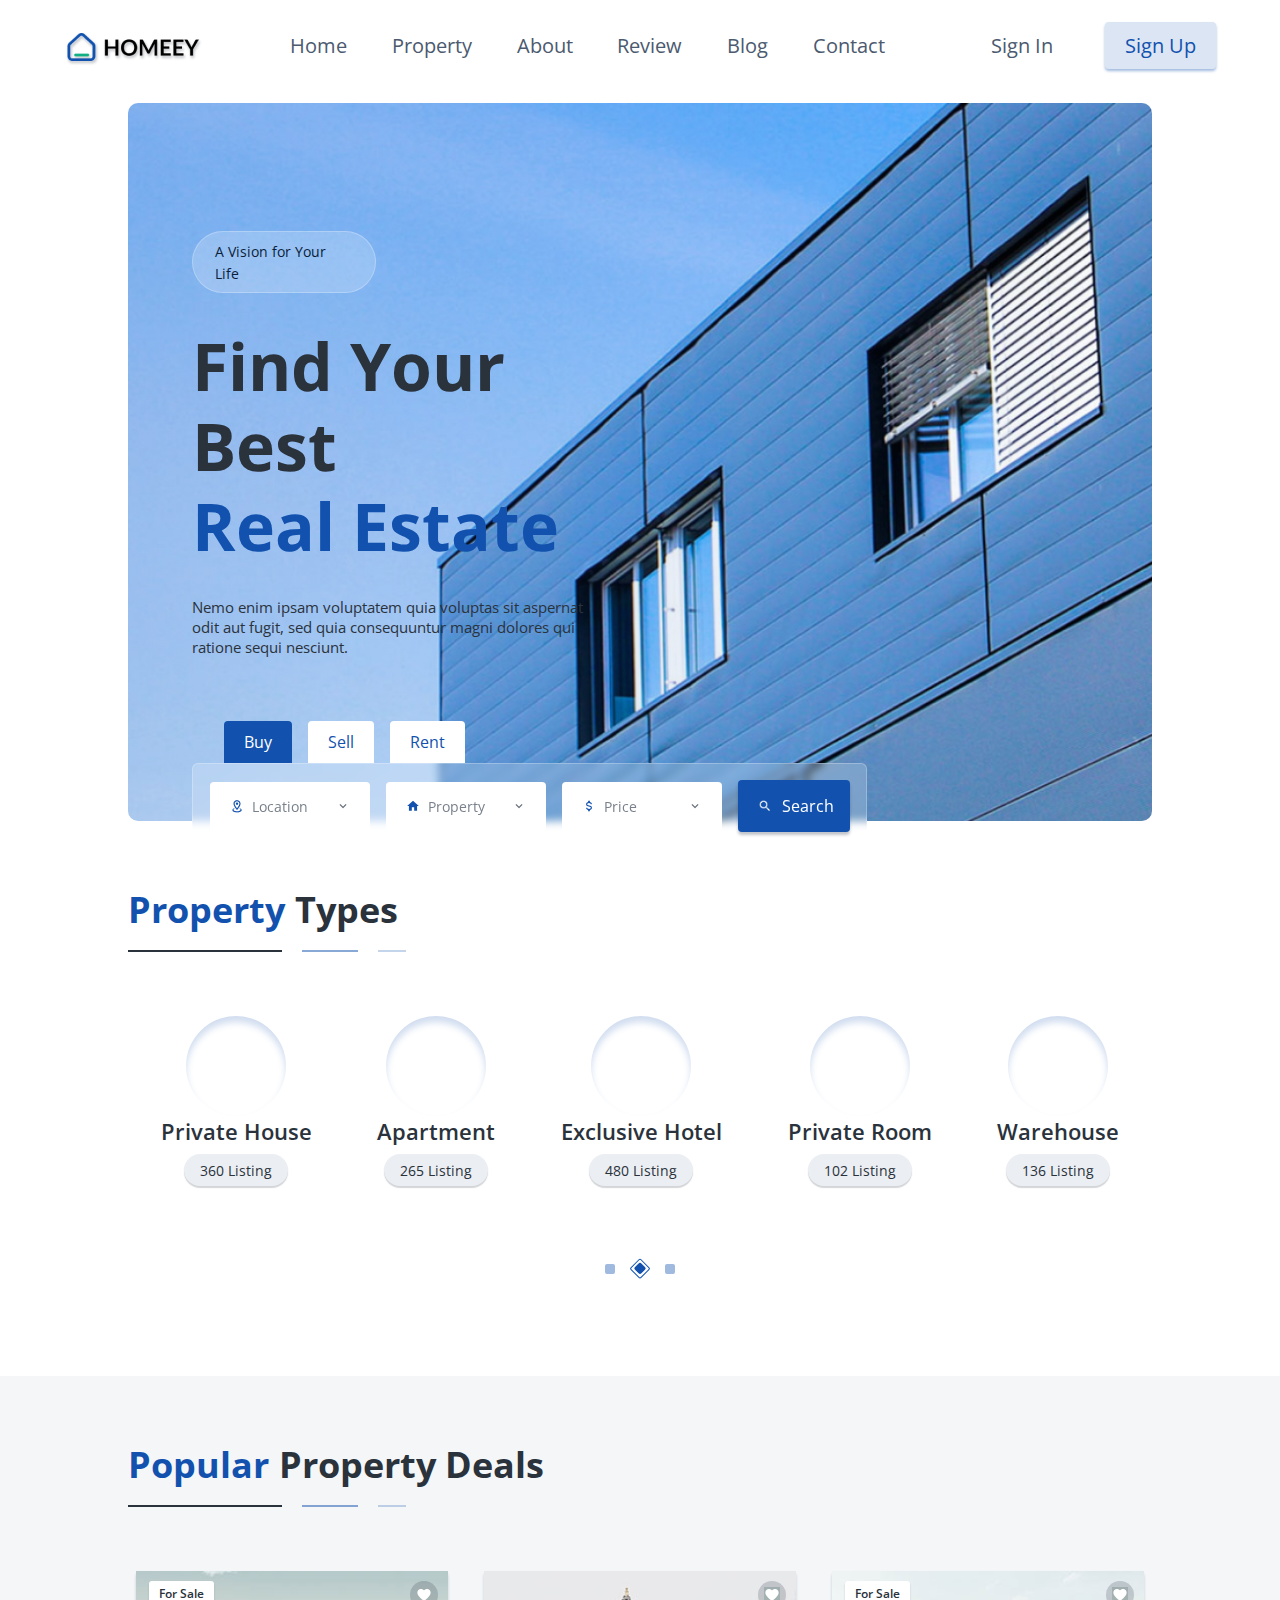
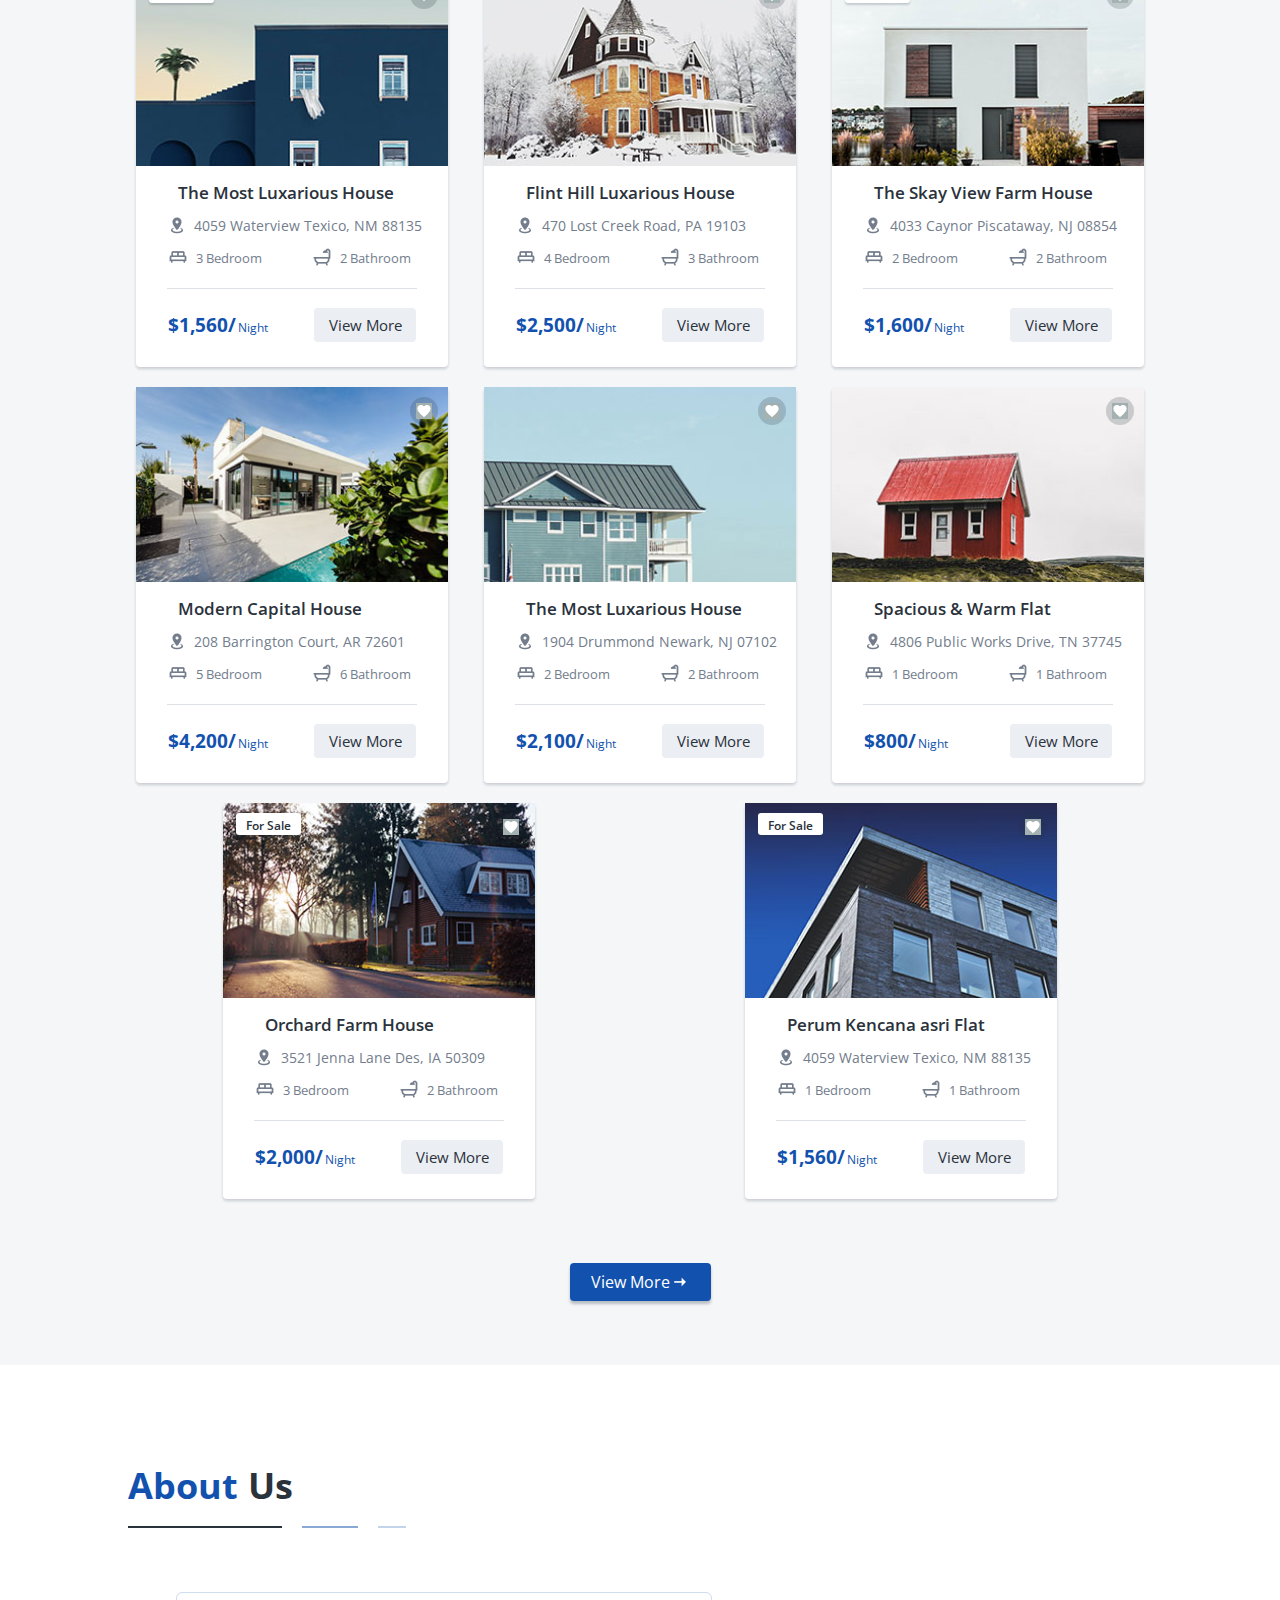
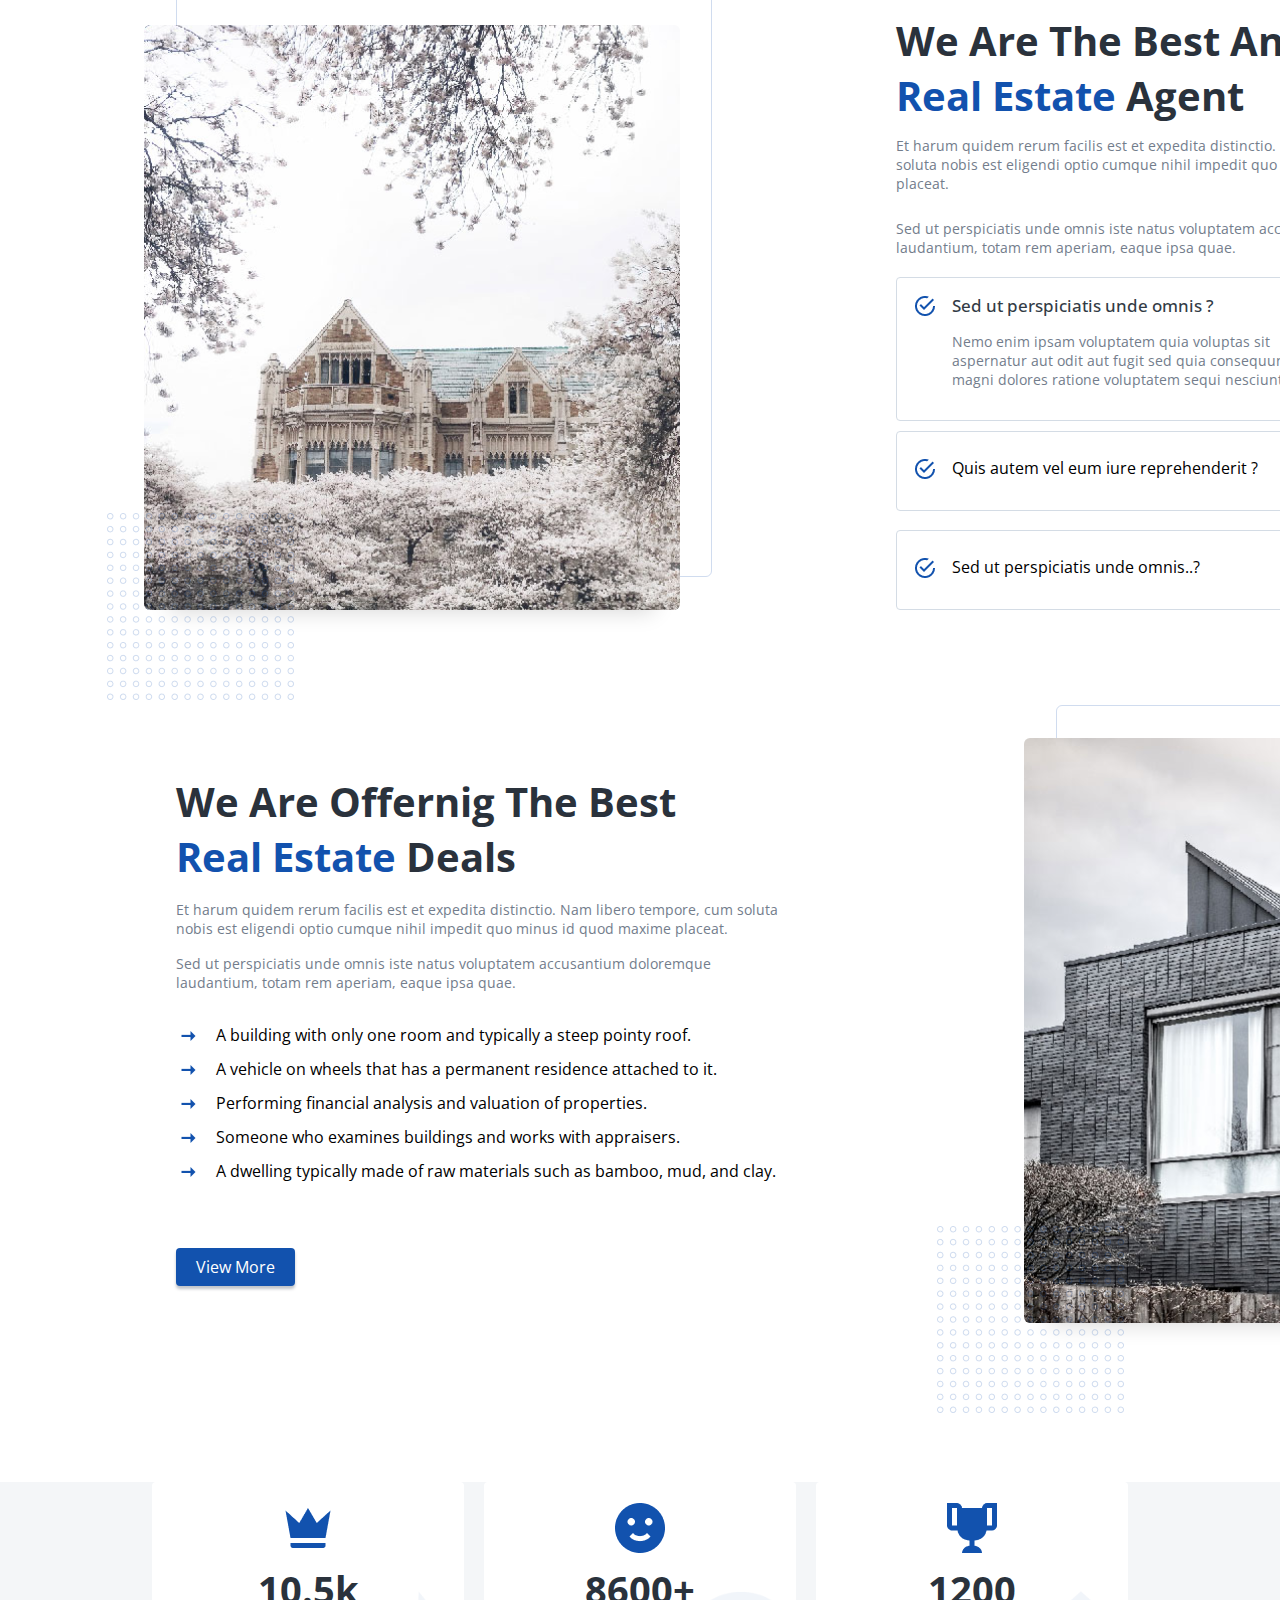
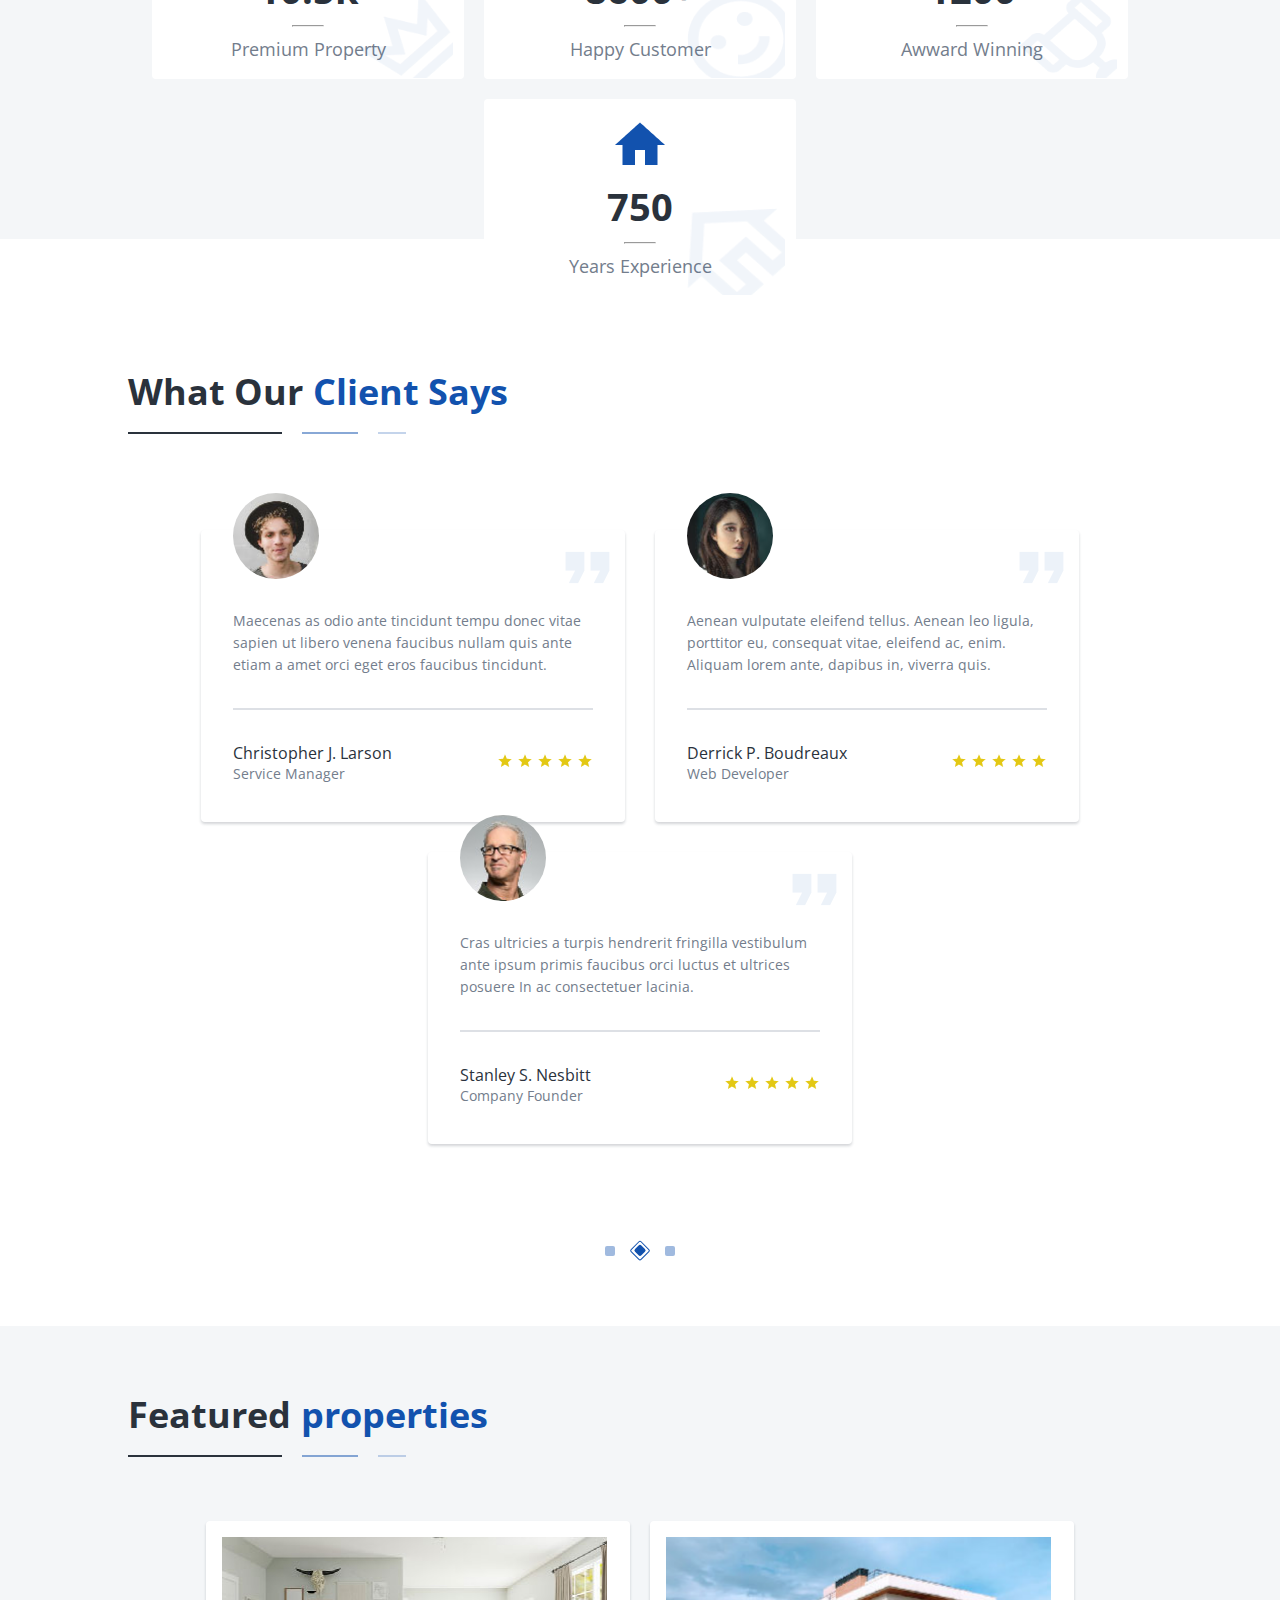
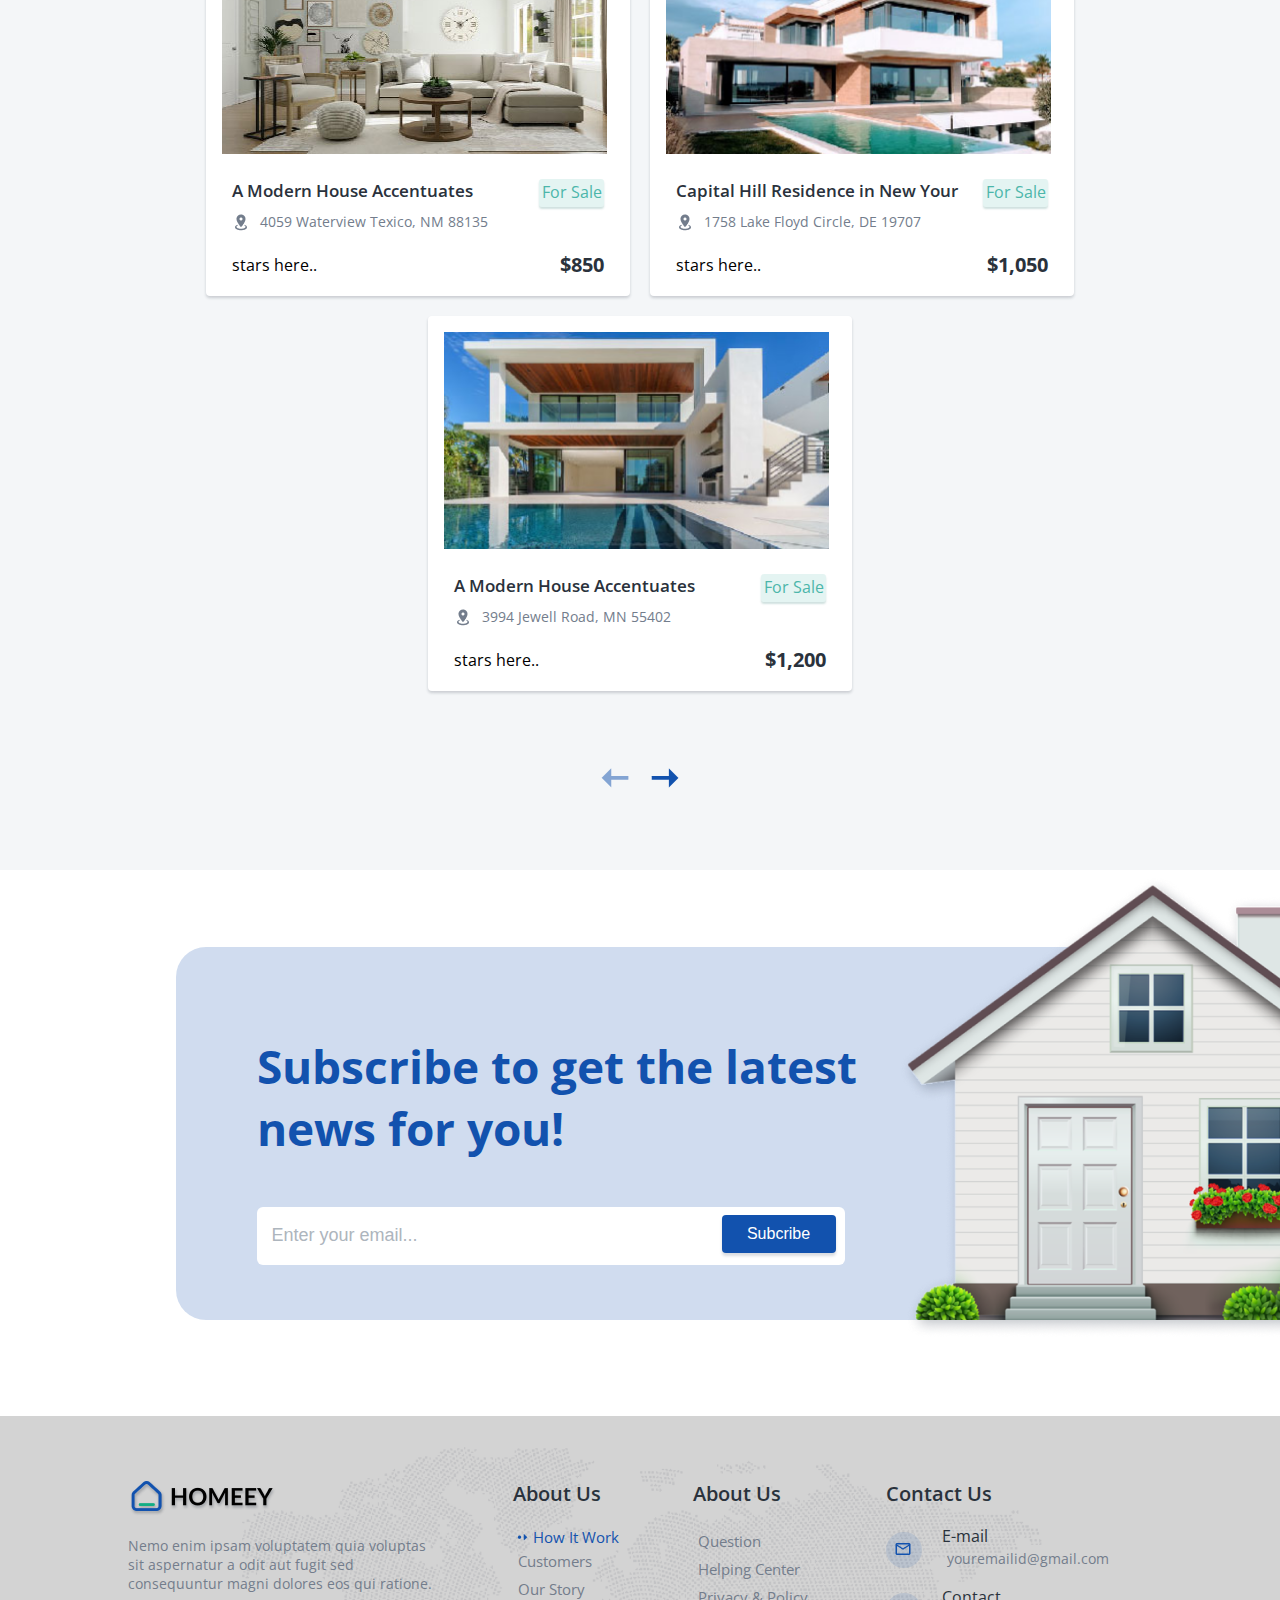
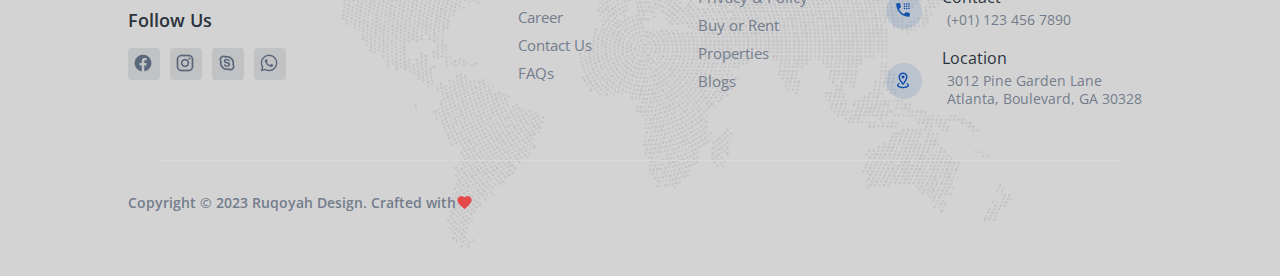
==== commit 432bd7be: "new commit" ====
--- a/index.html
+++ b/index.html
@@ -42,10 +42,10 @@
 
             <div class="auth">
                 <div class="signin">
-                    <a href="#signin">Sign In</a>
+                    <a href="signin.html">Sign In</a>
                 </div>
                 <div class="signup">
-                    <a href="#signup">Sign Up</a>
+                    <a href="signup.html">Sign Up</a>
                 </div>
             </div>
 
--- a/style.css
+++ b/style.css
@@ -1086,7 +1086,7 @@
 /* contact section starts here  */
 
 .contact {
-    margin: 4.8rem 8rem;
+    margin: 4.8rem 11rem;
 }
 
 .containers {
@@ -1288,7 +1288,6 @@
 
 .hr-line {
     border-bottom: 1px solid #d9d9d9;
-    /* background: #d9d9d9; */
     margin: 2rem;
     width: 1320px;
 }
@@ -1304,4 +1303,47 @@
     font-style: normal;
     font-weight: 600;
     line-height: normal;
+}
+
+
+/* sighup page styling  */
+
+.signup-hero {
+    display: flex;
+    justify-content: center;
+    align-items: center;
+    flex-direction: column;
+    width: 100%;
+    min-height: 100vh;
+}
+
+.signup-box {
+    display: flex;
+    flex-wrap: wrap;
+    align-items: center;
+    width: 90%;
+    max-width: 800px;
+    background: #fff;
+}
+
+.left-box {
+    padding: 50px;
+    background-color: #1252ae;
+    flex-basis: 50%;
+    flex-grow: 1;
+    color: #fff;
+}
+
+.left-box h1 {
+    color: #fff;
+    text-align: center;
+    text-shadow: 2px 4px 5px rgba(5, 17, 34, 0.3);
+    font-size: 48px;
+    font-weight: 600;
+}
+
+.right-box {
+    padding: 50px;
+    flex-basis: 50%;
+    flex-grow: 1;
 }